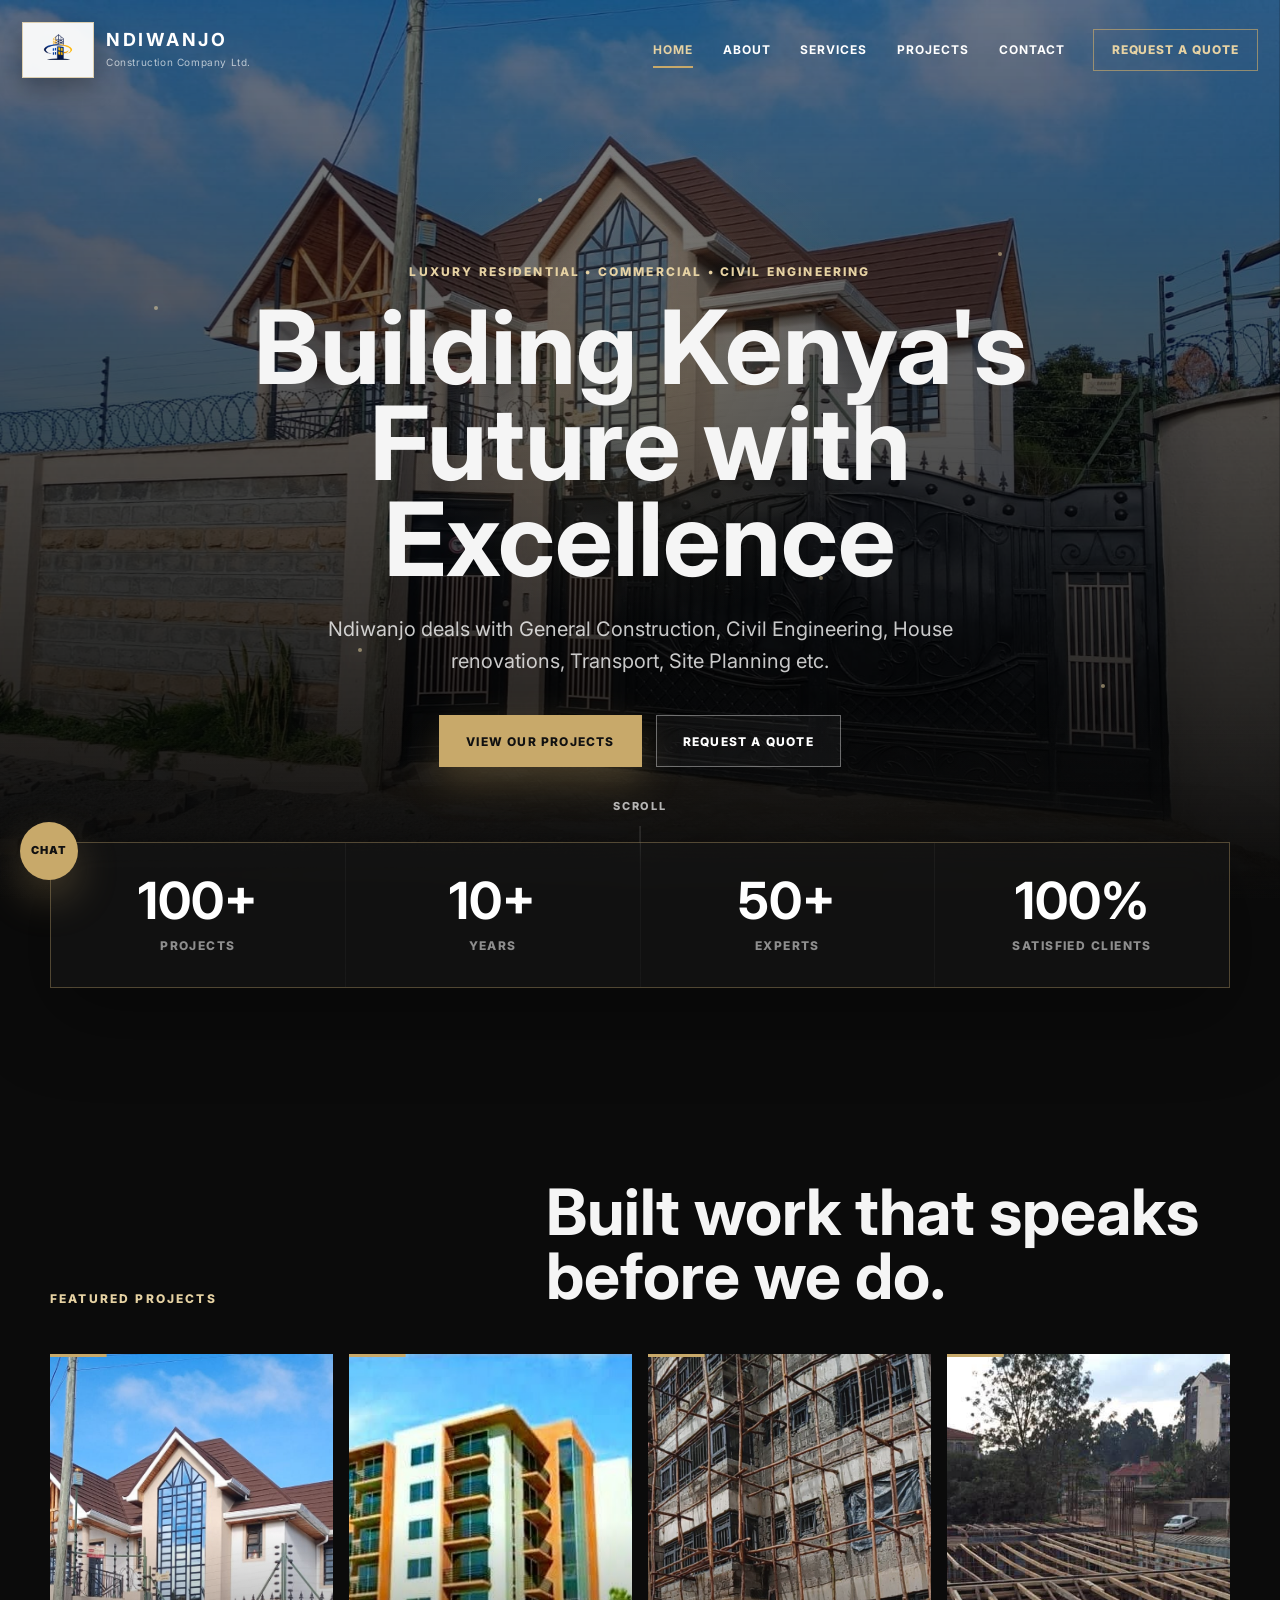
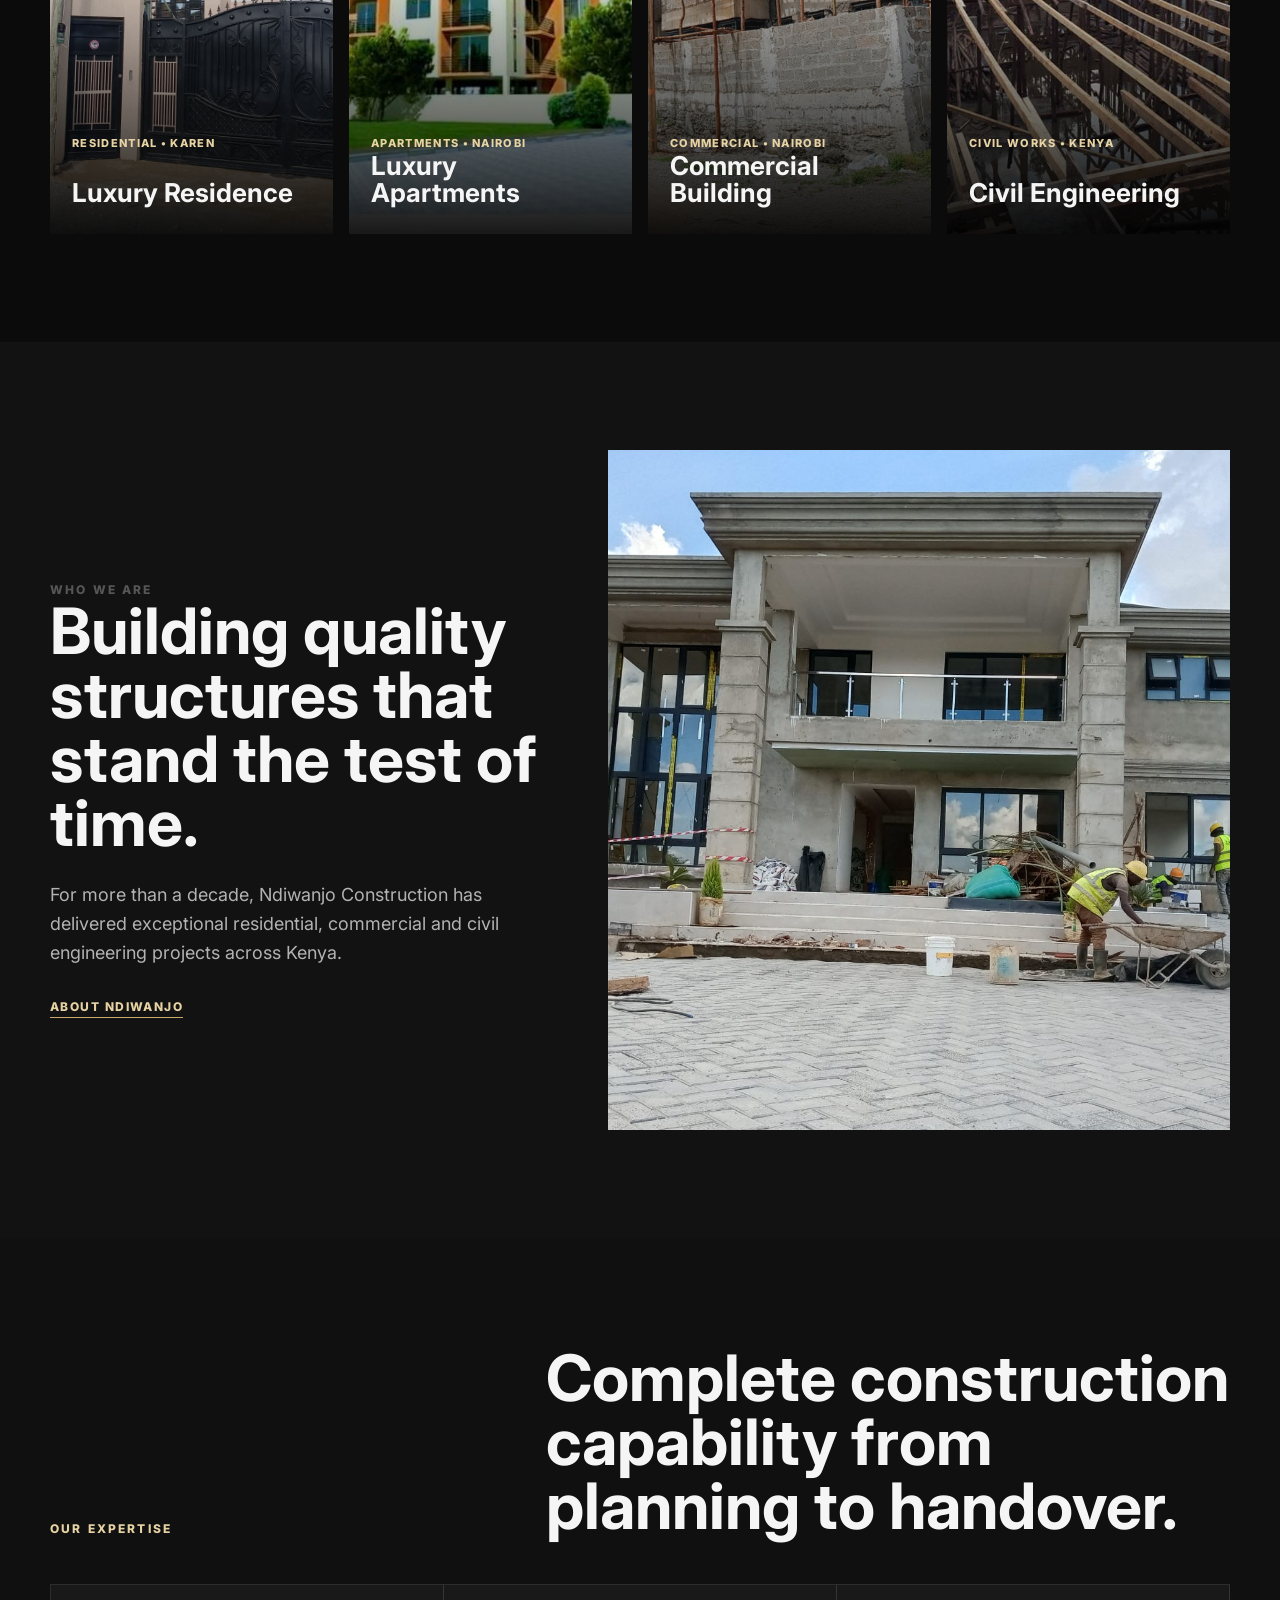
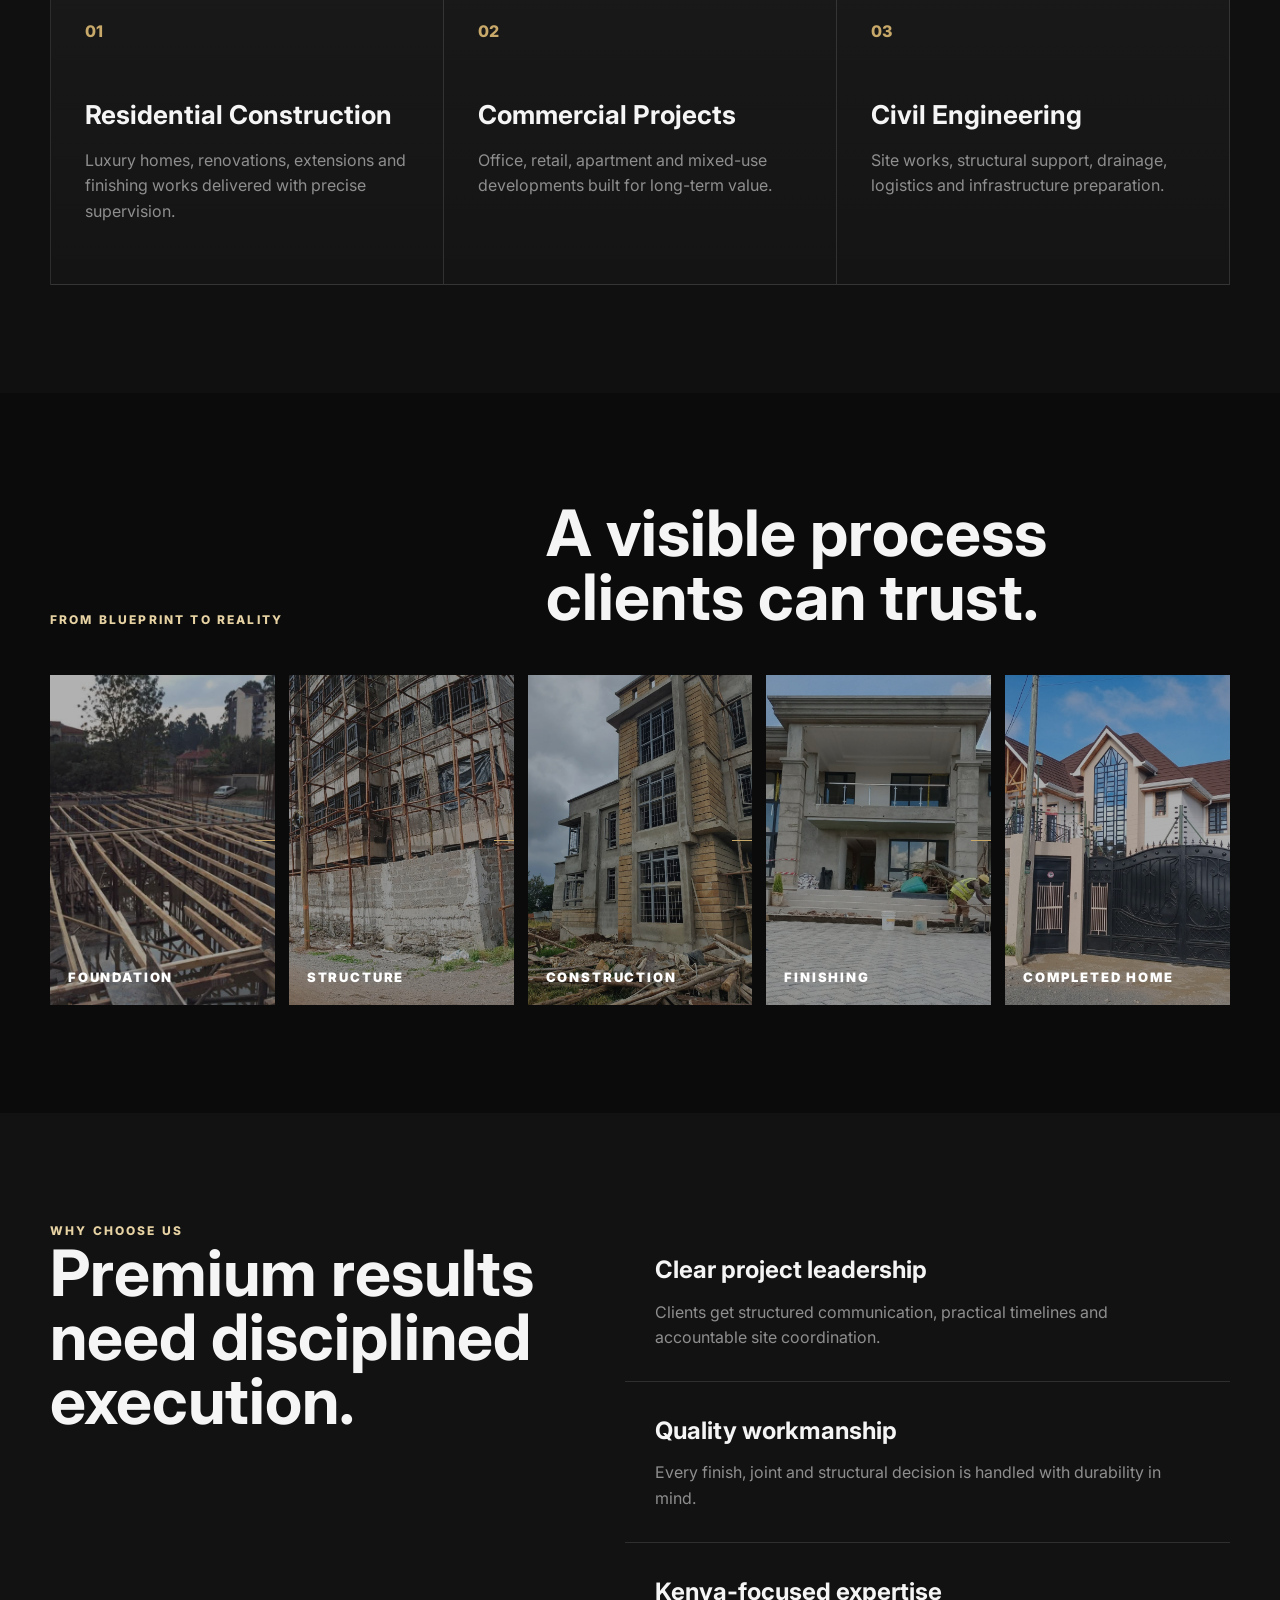
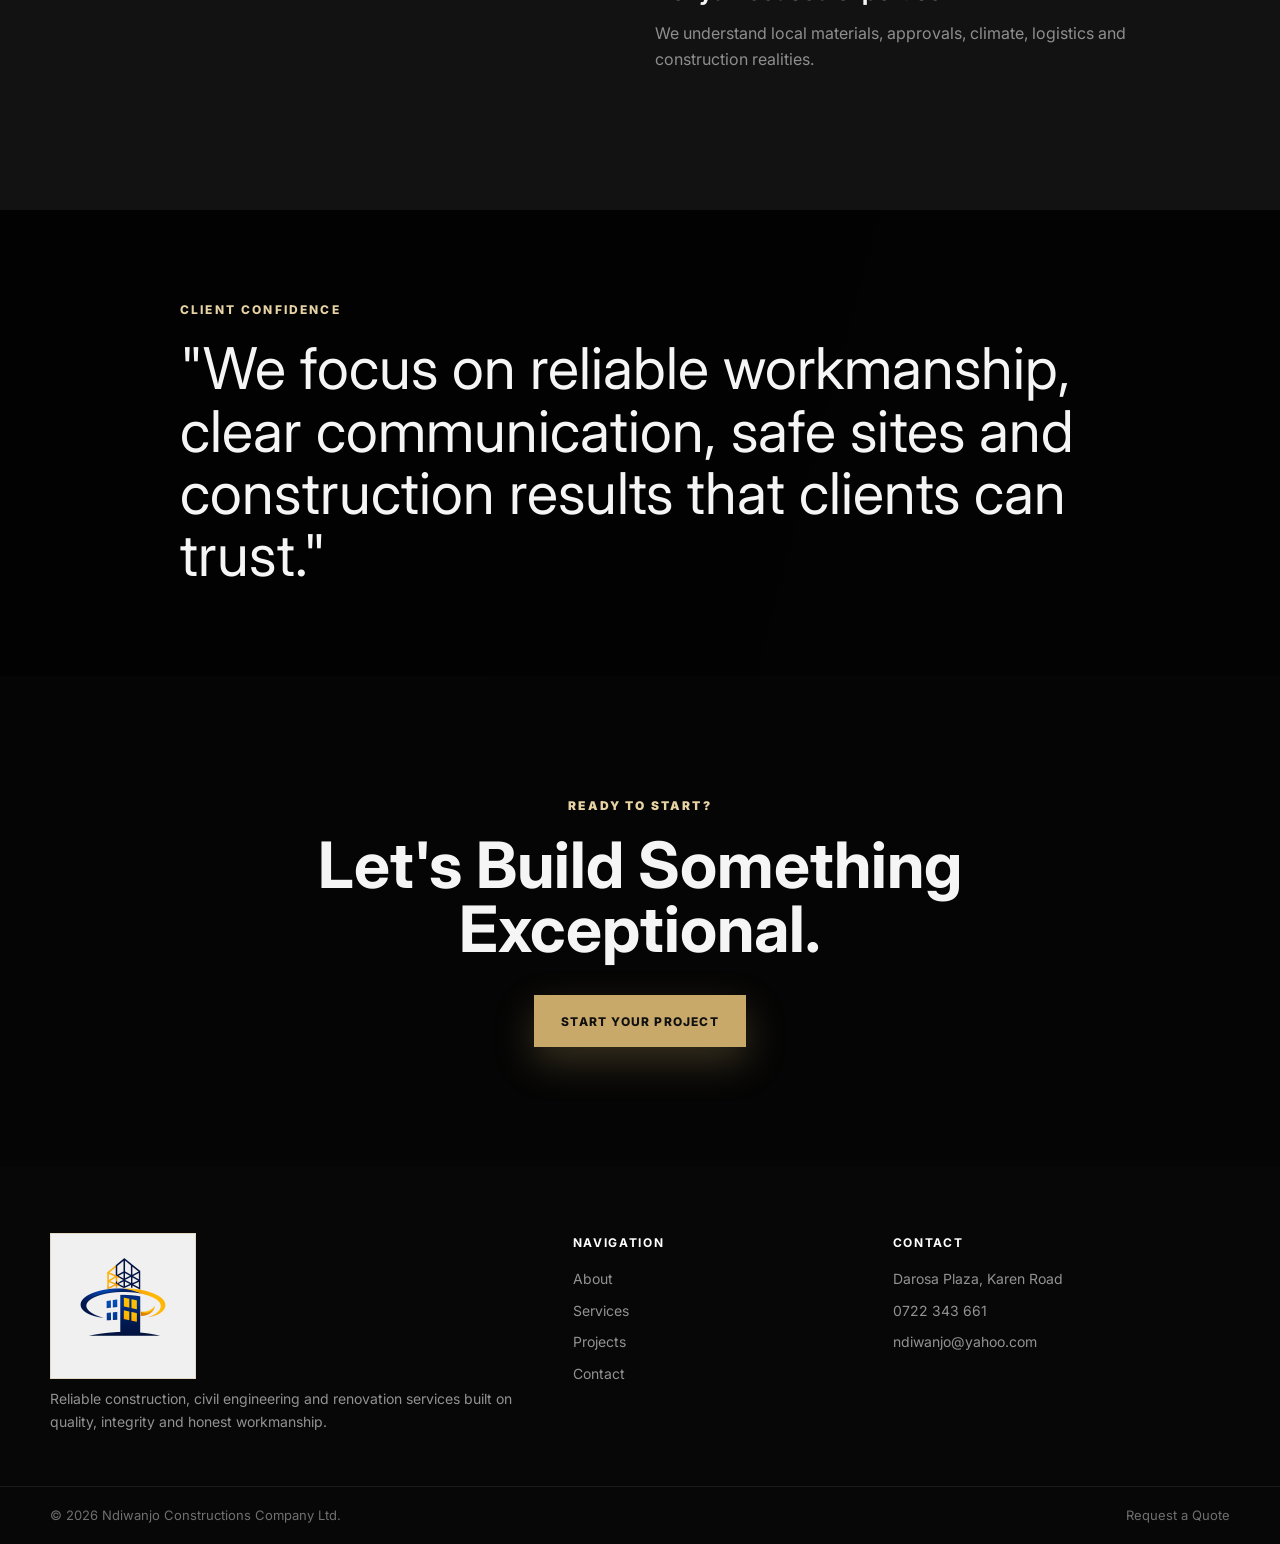
==== index.html @ 7cb746bf "first commit" ====
<!DOCTYPE html>
<html lang="en">
<head>
  <meta charset="UTF-8">
  <meta name="viewport" content="width=device-width, initial-scale=1.0">
  <meta name="description" content="Ndiwanjo Constructions Company Ltd. - premium residential, commercial and civil engineering projects across Kenya.">
  <title>Ndiwanjo Constructions Company Ltd.</title>
  <link rel="preconnect" href="https://fonts.googleapis.com">
  <link rel="preconnect" href="https://fonts.gstatic.com" crossorigin>
  <link href="https://fonts.googleapis.com/css2?family=Inter:wght@400;500;600;700;800&display=swap" rel="stylesheet">
  <link rel="stylesheet" href="style.css">
</head>
<body>
  <div class="progress-bar" aria-hidden="true"></div>

  <header class="navbar" id="navbar">
    <div class="nav-container">
      <a href="index.html" class="logo" aria-label="Ndiwanjo home">
        <img src="Images/company-logo.png" alt="Ndiwanjo Constructions Company Ltd. logo">
        <span class="logo-text">
          <strong>NDIWANJO</strong>
          <small>Construction Company Ltd.</small>
        </span>
      </a>

      <nav class="nav-links" id="nav-links" aria-label="Primary navigation">
        <a href="index.html" class="active">Home</a>
        <a href="about.html">About</a>
        <a href="services.html">Services</a>
        <a href="portfolio.html">Projects</a>
        <a href="contact.html">Contact</a>
      </nav>

      <a href="contact.html" class="quote-btn">Request a Quote</a>

      <button class="hamburger" id="hamburger" type="button" aria-label="Open menu" aria-expanded="false" aria-controls="nav-links">
        <span></span>
        <span></span>
        <span></span>
      </button>
    </div>
  </header>

  <main>
    <section class="hero" id="top">
      <img class="hero-bg" src="Images/project-home.jpeg" alt="Completed Ndiwanjo luxury residence in Kenya">
      <div class="hero-overlay"></div>
      <div class="particles" aria-hidden="true">
        <span></span><span></span><span></span><span></span><span></span><span></span>
      </div>

      <div class="container hero-content">
        <p class="eyebrow reveal">Luxury Residential • Commercial • Civil Engineering</p>
        <h1 class="reveal">Building Kenya's Future with Excellence</h1>
        <p class="hero-copy reveal">Ndiwanjo deals with General Construction, Civil Engineering, House renovations, Transport, Site Planning etc.</p>
        <div class="hero-actions reveal">
          <a class="btn btn-gold" href="portfolio.html">View Our Projects</a>
          <a class="btn btn-ghost" href="contact.html">Request a Quote</a>
        </div>
      </div>

      <a class="scroll-cue" href="#stats" aria-label="Scroll to statistics">
        <span>Scroll</span>
        <i aria-hidden="true"></i>
      </a>
    </section>

    <section class="stats-section" id="stats" aria-label="Company statistics">
      <div class="container stats-panel reveal">
        <article>
          <strong><span class="counter" data-target="100">0</span>+</strong>
          <p>Projects</p>
        </article>
        <article>
          <strong><span class="counter" data-target="10">0</span>+</strong>
          <p>Years</p>
        </article>
        <article>
          <strong><span class="counter" data-target="50">0</span>+</strong>
          <p>Experts</p>
        </article>
        <article>
          <strong><span class="counter" data-target="100">0</span>%</strong>
          <p>Satisfied Clients</p>
        </article>
      </div>
    </section>

    <section class="section projects-section" id="projects">
      <div class="container section-heading reveal">
        <p class="section-kicker">Featured Projects</p>
        <h2>Built work that speaks before we do.</h2>
      </div>

      <div class="container projects-grid">
        <a class="project-card reveal" href="portfolio.html">
          <img src="Images/project-home.jpeg" alt="Luxury residence in Karen">
          <span class="project-shade"></span>
          <span class="project-meta">Residential • Karen</span>
          <strong>Luxury Residence</strong>
        </a>
        <a class="project-card reveal" href="portfolio.html">
          <img src="Images/apartments.jpeg" alt="Luxury apartments in Nairobi">
          <span class="project-shade"></span>
          <span class="project-meta">Apartments • Nairobi</span>
          <strong>Luxury Apartments</strong>
        </a>
        <a class="project-card reveal" href="portfolio.html">
          <img src="Images/hero-building.jpeg" alt="Commercial building construction">
          <span class="project-shade"></span>
          <span class="project-meta">Commercial • Nairobi</span>
          <strong>Commercial Building</strong>
        </a>
        <a class="project-card reveal" href="portfolio.html">
          <img src="Images/project-construction.jpeg" alt="Civil engineering construction works">
          <span class="project-shade"></span>
          <span class="project-meta">Civil Works • Kenya</span>
          <strong>Civil Engineering</strong>
        </a>
      </div>
    </section>

    <section class="about-home section">
      <div class="container about-grid">
        <div class="about-copy reveal-left">
          <p class="section-kicker">Who We Are</p>
          <h2>Building quality structures that stand the test of time.</h2>
          <p>For more than a decade, Ndiwanjo Construction has delivered exceptional residential, commercial and civil engineering projects across Kenya.</p>
          <a class="text-link" href="about.html">About Ndiwanjo</a>
        </div>
        <div class="about-image reveal-right">
          <img src="Images/about-house.jpeg" alt="Ndiwanjo project under finishing works">
        </div>
      </div>
    </section>

    <section class="services-home section">
      <div class="container section-heading reveal">
        <p class="section-kicker">Our Expertise</p>
        <h2>Complete construction capability from planning to handover.</h2>
      </div>
      <div class="container services-grid">
        <article class="service-card reveal">
          <span>01</span>
          <h3>Residential Construction</h3>
          <p>Luxury homes, renovations, extensions and finishing works delivered with precise supervision.</p>
        </article>
        <article class="service-card reveal">
          <span>02</span>
          <h3>Commercial Projects</h3>
          <p>Office, retail, apartment and mixed-use developments built for long-term value.</p>
        </article>
        <article class="service-card reveal">
          <span>03</span>
          <h3>Civil Engineering</h3>
          <p>Site works, structural support, drainage, logistics and infrastructure preparation.</p>
        </article>
      </div>
    </section>

    <section class="journey-section section">
      <div class="container section-heading reveal">
        <p class="section-kicker">From Blueprint to Reality</p>
        <h2>A visible process clients can trust.</h2>
      </div>
      <div class="container journey-track">
        <article class="journey-step reveal">
          <img src="Images/project-construction.jpeg" alt="Foundation works">
          <span>Foundation</span>
        </article>
        <article class="journey-step reveal">
          <img src="Images/hero-building.jpeg" alt="Structure works">
          <span>Structure</span>
        </article>
        <article class="journey-step reveal">
          <img src="Images/project-apartment.jpeg" alt="Construction progress">
          <span>Construction</span>
        </article>
        <article class="journey-step reveal">
          <img src="Images/about-house.jpeg" alt="Finishing stage">
          <span>Finishing</span>
        </article>
        <article class="journey-step reveal">
          <img src="Images/project-home.jpeg" alt="Completed home">
          <span>Completed Home</span>
        </article>
      </div>
    </section>

    <section class="why-section section">
      <div class="container why-grid">
        <div class="reveal-left">
          <p class="section-kicker">Why Choose Us</p>
          <h2>Premium results need disciplined execution.</h2>
        </div>
        <div class="why-list reveal-right">
          <article>
            <h3>Clear project leadership</h3>
            <p>Clients get structured communication, practical timelines and accountable site coordination.</p>
          </article>
          <article>
            <h3>Quality workmanship</h3>
            <p>Every finish, joint and structural decision is handled with durability in mind.</p>
          </article>
          <article>
            <h3>Kenya-focused expertise</h3>
            <p>We understand local materials, approvals, climate, logistics and construction realities.</p>
          </article>
        </div>
      </div>
    </section>

    <section class="testimonial-section">
      <div class="container testimonial-card reveal">
        <p class="section-kicker">Client Confidence</p>
        <blockquote>"We focus on reliable workmanship, clear communication, safe sites and construction results that clients can trust."</blockquote>
      </div>
    </section>

    <section class="luxury-cta">
      <div class="container reveal">
        <p>Ready to start?</p>
        <h2>Let's Build Something Exceptional.</h2>
        <a class="btn btn-gold" href="contact.html">Start Your Project</a>
      </div>
    </section>
  </main>

  <footer class="site-footer">
    <div class="container footer-grid">
      <div>
        <a class="footer-logo" href="index.html"><img src="Images/company-logo.png" alt="Ndiwanjo Constructions Company Ltd. logo"></a>
        <p>Reliable construction, civil engineering and renovation services built on quality, integrity and honest workmanship.</p>
      </div>
      <nav aria-label="Footer navigation">
        <h3>Navigation</h3>
        <a href="about.html">About</a>
        <a href="services.html">Services</a>
        <a href="portfolio.html">Projects</a>
        <a href="contact.html">Contact</a>
      </nav>
      <div>
        <h3>Contact</h3>
        <p>Darosa Plaza, Karen Road</p>
        <p> 0722 343 661</p>
        <a href="mailto:ndiwanjo@yahoo.com">ndiwanjo@yahoo.com</a>
      </div>
    </div>
    <div class="footer-bottom">
      <div class="container">
        <span>&copy; 2026 Ndiwanjo Constructions Company Ltd.</span>
        <a href="contact.html">Request a Quote</a>
      </div>
    </div>
  </footer>

  <a class="whatsapp" href="https://wa.me/254714982030" target="_blank" rel="noopener" aria-label="WhatsApp">Chat</a>
  <button class="back-to-top" id="back-to-top" aria-label="Back to top">Top</button>

  <script src="script.js"></script>
</body>
</html>
---- style.css ----
:root {
  --black:#0B0B0B;
  --dark:#121212;
  --card:#1B1B1B;
  --gold:#C8A96A;
  --gold-light:#E6D2A3;
  --white:#F5F5F5;
  --grey:#8E8E8E;
  --line:rgba(255,255,255,.12);
  --shadow:0 28px 80px rgba(0,0,0,.34);
  --ease:.28s ease;
  --sans:"Inter","General Sans","Segoe UI",system-ui,Arial,sans-serif;
}

*,*::before,*::after { box-sizing:border-box; }
html { scroll-behavior:smooth; }
body {
  margin:0;
  font-family:var(--sans);
  color:var(--white);
  background:var(--black);
  line-height:1.6;
  overflow-x:hidden;
}
img { display:block; max-width:100%; }
a { color:inherit; text-decoration:none; }
h1,h2,h3,p { margin:0; }
.container { width:min(1180px, calc(100% - 48px)); margin-inline:auto; }

.progress-bar {
  position:fixed;
  inset:0 auto auto 0;
  z-index:5000;
  width:0;
  height:3px;
  background:linear-gradient(90deg,var(--gold),var(--gold-light));
}

.navbar {
  position:fixed;
  inset:0 0 auto;
  z-index:1000;
  padding:18px 0;
  color:#fff;
  transition:padding var(--ease), background var(--ease), box-shadow var(--ease), border-color var(--ease);
}
.navbar.scrolled,
.navbar.menu-open {
  padding:10px 0;
  background:rgba(11,11,11,.76);
  border-bottom:1px solid rgba(255,255,255,.1);
  box-shadow:0 18px 50px rgba(0,0,0,.24);
  backdrop-filter:blur(18px);
}
.nav-container {
  width:min(1240px, calc(100% - 44px));
  margin:auto;
  min-height:64px;
  display:flex;
  align-items:center;
  gap:28px;
}
.logo {
  display:flex;
  align-items:center;
  gap:12px;
  margin-right:auto;
}
.logo img,
.logo-mark {
  width:72px;
  height:56px;
}
.logo img {
  object-fit:contain;
  padding:6px;
  border:1px solid rgba(200,169,106,.5);
  background:rgba(255,255,255,.94);
  box-shadow:0 10px 24px rgba(0,0,0,.28);
}
.logo-mark {
  display:inline-flex;
  align-items:center;
  justify-content:center;
  border:1px solid rgba(200,169,106,.7);
  color:var(--gold-light);
  background:rgba(255,255,255,.06);
  font-size:24px;
  font-weight:900;
  letter-spacing:0;
  box-shadow:0 10px 24px rgba(0,0,0,.28);
}
.logo-text strong {
  display:block;
  font-size:18px;
  letter-spacing:.14em;
  line-height:1;
}
.logo-text small {
  display:block;
  margin-top:5px;
  color:rgba(255,255,255,.66);
  font-size:10px;
  letter-spacing:.06em;
}
.nav-links {
  display:flex;
  align-items:center;
  gap:30px;
  font-size:12px;
  font-weight:700;
  letter-spacing:.08em;
  text-transform:uppercase;
}
.nav-links a {
  position:relative;
  padding:8px 0;
  transition:color var(--ease);
}
.nav-links a::after {
  content:"";
  position:absolute;
  left:0;
  bottom:0;
  width:0;
  height:2px;
  background:var(--gold);
  transition:width var(--ease);
}
.nav-links a:hover,
.nav-links a.active { color:var(--gold-light); }
.nav-links a:hover::after,
.nav-links a.active::after { width:100%; }
.quote-btn {
  display:inline-flex;
  align-items:center;
  justify-content:center;
  min-height:42px;
  padding:0 18px;
  border:1px solid rgba(200,169,106,.65);
  color:var(--gold-light);
  font-size:12px;
  font-weight:800;
  letter-spacing:.08em;
  text-transform:uppercase;
  transition:background var(--ease), color var(--ease), box-shadow var(--ease);
}
.quote-btn:hover {
  color:#111;
  background:var(--gold);
  box-shadow:0 0 28px rgba(200,169,106,.28);
}
.hamburger {
  display:none;
  width:44px;
  height:44px;
  border:1px solid rgba(255,255,255,.18);
  background:rgba(255,255,255,.06);
  cursor:pointer;
}
.hamburger span {
  display:block;
  width:20px;
  height:2px;
  margin:5px auto;
  background:#fff;
  transition:transform var(--ease), opacity var(--ease);
}
.hamburger.active span:nth-child(1) { transform:translateY(7px) rotate(45deg); }
.hamburger.active span:nth-child(2) { opacity:0; }
.hamburger.active span:nth-child(3) { transform:translateY(-7px) rotate(-45deg); }

.hero {
  position:relative;
  min-height:100vh;
  display:grid;
  place-items:center;
  overflow:hidden;
  isolation:isolate;
  padding:140px 0 92px;
}
.hero-bg {
  position:absolute;
  inset:0;
  width:100%;
  height:100%;
  object-fit:cover;
  object-position:center;
  z-index:-3;
  animation:heroZoom 18s ease-out forwards;
}
.hero-overlay {
  position:absolute;
  inset:0;
  z-index:-2;
  background:
    radial-gradient(circle at 50% 42%, rgba(200,169,106,.14), transparent 30%),
    linear-gradient(180deg, rgba(0,0,0,.44), rgba(0,0,0,.82) 78%, var(--black));
}
.particles span {
  position:absolute;
  width:4px;
  height:4px;
  border-radius:50%;
  background:rgba(230,210,163,.54);
  box-shadow:0 0 18px rgba(230,210,163,.6);
  animation:floatParticle 9s ease-in-out infinite;
}
.particles span:nth-child(1) { left:12%; top:34%; animation-delay:0s; }
.particles span:nth-child(2) { left:78%; top:28%; animation-delay:1.4s; }
.particles span:nth-child(3) { left:64%; top:64%; animation-delay:2.5s; }
.particles span:nth-child(4) { left:28%; top:72%; animation-delay:3.2s; }
.particles span:nth-child(5) { left:86%; top:76%; animation-delay:4.1s; }
.particles span:nth-child(6) { left:42%; top:22%; animation-delay:5s; }
.hero-content {
  max-width:940px;
  text-align:center;
}
.eyebrow,
.section-kicker {
  color:var(--gold-light);
  font-size:12px;
  font-weight:800;
  letter-spacing:.18em;
  text-transform:uppercase;
}
.hero h1 {
  margin:18px auto 0;
  max-width:900px;
  font-size:clamp(46px,8vw,112px);
  line-height:.94;
  letter-spacing:0;
}
.hero-copy {
  max-width:690px;
  margin:26px auto 0;
  color:rgba(255,255,255,.78);
  font-size:clamp(16px,2vw,20px);
}
.hero-actions {
  display:flex;
  justify-content:center;
  flex-wrap:wrap;
  gap:14px;
  margin-top:38px;
}
.btn {
  position:relative;
  overflow:hidden;
  display:inline-flex;
  align-items:center;
  justify-content:center;
  min-height:52px;
  padding:0 26px;
  border:1px solid transparent;
  font-size:12px;
  font-weight:800;
  letter-spacing:.1em;
  text-transform:uppercase;
  transition:transform var(--ease), background var(--ease), color var(--ease), border-color var(--ease), box-shadow var(--ease);
}
.btn:hover { transform:translateY(-3px); }
.btn-gold {
  color:#111;
  background:var(--gold);
  border-color:var(--gold);
  box-shadow:0 15px 38px rgba(200,169,106,.26);
}
.btn-gold:hover { background:var(--gold-light); box-shadow:0 18px 54px rgba(200,169,106,.34); }
.btn-ghost {
  color:#fff;
  border-color:rgba(255,255,255,.38);
  background:rgba(255,255,255,.04);
}
.btn-ghost:hover { border-color:var(--gold); color:var(--gold-light); background:rgba(200,169,106,.08); }
.scroll-cue {
  position:absolute;
  left:50%;
  bottom:28px;
  transform:translateX(-50%);
  display:grid;
  justify-items:center;
  gap:10px;
  color:rgba(255,255,255,.7);
  font-size:11px;
  font-weight:800;
  letter-spacing:.18em;
  text-transform:uppercase;
}
.scroll-cue i {
  position:relative;
  width:1px;
  height:46px;
  overflow:hidden;
  background:rgba(255,255,255,.2);
}
.scroll-cue i::after {
  content:"";
  position:absolute;
  left:0;
  top:-100%;
  width:1px;
  height:100%;
  background:var(--gold-light);
  animation:scrollLine 1.8s ease-in-out infinite;
}

.stats-section {
  position:relative;
  z-index:4;
  margin-top:-58px;
  padding-bottom:84px;
}
.stats-panel {
  display:grid;
  grid-template-columns:repeat(4,1fr);
  gap:1px;
  border:1px solid rgba(200,169,106,.32);
  background:rgba(255,255,255,.06);
  box-shadow:var(--shadow);
  backdrop-filter:blur(18px);
}
.stats-panel article {
  padding:32px 22px;
  text-align:center;
  background:rgba(11,11,11,.56);
}
.stats-panel strong {
  display:block;
  color:#fff;
  font-size:clamp(36px,4vw,58px);
  line-height:1;
}
.stats-panel p {
  margin-top:10px;
  color:var(--grey);
  font-size:12px;
  font-weight:800;
  letter-spacing:.12em;
  text-transform:uppercase;
}

.section { padding:108px 0; }
.section-heading {
  display:grid;
  grid-template-columns:.8fr 1.2fr;
  gap:40px;
  align-items:end;
  margin-bottom:46px;
}
.section-heading h2,
.about-copy h2,
.why-grid h2,
.luxury-cta h2 {
  font-size:clamp(34px,5vw,70px);
  line-height:1;
  letter-spacing:0;
}

.projects-section { background:var(--black); }
.projects-grid {
  display:grid;
  grid-template-columns:repeat(4,1fr);
  gap:16px;
}
.project-card {
  position:relative;
  min-height:480px;
  overflow:hidden;
  background:var(--card);
}
.project-card::before {
  content:"";
  position:absolute;
  left:0;
  right:0;
  top:0;
  height:3px;
  z-index:3;
  background:var(--gold);
  transform:scaleX(.2);
  transform-origin:left;
  transition:transform var(--ease);
}
.project-card:hover::before { transform:scaleX(1); }
.project-card img {
  width:100%;
  height:100%;
  min-height:480px;
  object-fit:cover;
  transition:transform .8s ease, opacity .8s ease;
}
.project-card:hover img { transform:scale(1.07); opacity:.82; }
.project-shade {
  position:absolute;
  inset:35% 0 0;
  background:linear-gradient(0deg, rgba(0,0,0,.9), transparent);
}
.project-meta,
.project-card strong {
  position:absolute;
  left:22px;
  right:22px;
  z-index:2;
}
.project-meta {
  bottom:82px;
  color:var(--gold-light);
  font-size:11px;
  font-weight:800;
  letter-spacing:.12em;
  text-transform:uppercase;
}
.project-card strong {
  bottom:28px;
  font-size:26px;
  line-height:1.05;
}

.about-home { background:var(--dark); }
.about-grid {
  display:grid;
  grid-template-columns:.88fr 1.12fr;
  gap:70px;
  align-items:center;
}
.about-copy p:not(.section-kicker) {
  margin-top:26px;
  color:rgba(255,255,255,.68);
  font-size:18px;
  max-width:560px;
}
.text-link {
  display:inline-flex;
  margin-top:30px;
  color:var(--gold-light);
  font-size:12px;
  font-weight:800;
  letter-spacing:.12em;
  text-transform:uppercase;
  border-bottom:1px solid var(--gold);
}
.about-image {
  min-height:680px;
  overflow:hidden;
}
.about-image img {
  width:100%;
  height:680px;
  object-fit:cover;
}

.services-home { background:#101010; }
.services-grid {
  display:grid;
  grid-template-columns:repeat(3,1fr);
  border-top:1px solid var(--line);
  border-left:1px solid var(--line);
}
.service-card {
  min-height:300px;
  padding:34px;
  border-right:1px solid var(--line);
  border-bottom:1px solid var(--line);
  background:linear-gradient(180deg, rgba(255,255,255,.04), rgba(255,255,255,.015));
  transition:background var(--ease), transform var(--ease);
}
.service-card:hover { background:rgba(200,169,106,.08); transform:translateY(-6px); }
.service-card span {
  color:var(--gold);
  font-weight:800;
}
.service-card h3 {
  margin-top:56px;
  font-size:26px;
  line-height:1.1;
}
.service-card p {
  margin-top:18px;
  color:var(--grey);
}

.journey-section { background:var(--black); }
.journey-track {
  position:relative;
  display:grid;
  grid-template-columns:repeat(5,1fr);
  gap:14px;
}
.journey-step {
  position:relative;
  overflow:hidden;
  min-height:330px;
  background:var(--card);
}
.journey-step:not(:last-child)::after {
  content:"";
  position:absolute;
  right:-22px;
  top:50%;
  z-index:5;
  width:42px;
  height:1px;
  background:var(--gold);
}
.journey-step img {
  width:100%;
  height:330px;
  object-fit:cover;
  opacity:.66;
  transition:transform .8s ease, opacity .8s ease;
}
.journey-step:hover img { transform:scale(1.06); opacity:.9; }
.journey-step span {
  position:absolute;
  left:18px;
  bottom:18px;
  color:#fff;
  font-size:13px;
  font-weight:900;
  letter-spacing:.14em;
  text-transform:uppercase;
}

.why-section { background:var(--dark); }
.why-grid {
  display:grid;
  grid-template-columns:.9fr 1.1fr;
  gap:80px;
}
.why-list {
  display:grid;
  gap:1px;
  background:var(--line);
}
.why-list article {
  padding:30px;
  background:var(--dark);
}
.why-list h3 { font-size:24px; }
.why-list p { margin-top:10px; color:var(--grey); }

.testimonial-section {
  padding:90px 0;
  background:linear-gradient(105deg, rgba(0,0,0,.86), rgba(0,0,0,.72)), url("Images/project-renovation.jpeg") center/cover fixed;
}
.testimonial-card {
  max-width:920px;
}
.testimonial-card blockquote {
  margin:18px 0 0;
  font-size:clamp(28px,4.5vw,58px);
  line-height:1.08;
}

.luxury-cta {
  padding:120px 0;
  background:#050505;
  text-align:center;
}
.luxury-cta p {
  color:var(--gold-light);
  font-size:12px;
  font-weight:900;
  letter-spacing:.18em;
  text-transform:uppercase;
}
.luxury-cta h2 {
  max-width:860px;
  margin:18px auto 34px;
}

.site-footer {
  background:#070707;
  color:rgba(255,255,255,.62);
}
.footer-grid {
  display:grid;
  grid-template-columns:1.4fr .8fr 1fr;
  gap:50px;
  padding:66px 0 44px;
}
.footer-logo {
  display:inline-flex;
  width:146px;
  padding:8px;
  margin-bottom:14px;
  border:1px solid rgba(200,169,106,.35);
  background:rgba(255,255,255,.94);
}
.footer-logo img {
  width:100%;
  height:auto;
  object-fit:contain;
}
.footer-grid h3 {
  margin-bottom:16px;
  color:#fff;
  font-size:12px;
  letter-spacing:.14em;
  text-transform:uppercase;
}
.footer-grid a,
.footer-grid p {
  display:block;
  margin-bottom:9px;
  color:rgba(255,255,255,.56);
  font-size:14px;
}
.footer-grid a:hover { color:var(--gold-light); }
.footer-bottom {
  border-top:1px solid rgba(255,255,255,.08);
  padding:18px 0;
}
.footer-bottom .container {
  display:flex;
  justify-content:space-between;
  gap:16px;
  flex-wrap:wrap;
  color:rgba(255,255,255,.42);
  font-size:13px;
}

.whatsapp,
.back-to-top {
  position:fixed;
  z-index:900;
  display:inline-flex;
  align-items:center;
  justify-content:center;
  border:0;
  font-size:11px;
  font-weight:900;
  letter-spacing:.08em;
  text-transform:uppercase;
  cursor:pointer;
}
.whatsapp {
  left:20px;
  bottom:20px;
  width:58px;
  height:58px;
  border-radius:50%;
  color:#111;
  background:var(--gold);
  box-shadow:0 18px 42px rgba(200,169,106,.28);
}
.back-to-top {
  right:20px;
  bottom:20px;
  width:50px;
  height:50px;
  color:#111;
  background:var(--gold-light);
  opacity:0;
  pointer-events:none;
  transition:opacity var(--ease), transform var(--ease);
}
.back-to-top.show { opacity:1; pointer-events:auto; }
.back-to-top:hover { transform:translateY(-4px); }

.reveal,
.reveal-left,
.reveal-right {
  opacity:0;
  transition:opacity .8s ease, transform .8s ease;
}
.reveal { transform:translateY(34px); }
.reveal-left { transform:translateX(-42px); }
.reveal-right { transform:translateX(42px); }
.is-visible { opacity:1 !important; transform:translate(0,0) !important; }

/* Shared inner-page styles kept for About, Services, Portfolio and Contact. */
.site-header {
  position:fixed;
  inset:0 0 auto;
  z-index:1000;
  min-height:76px;
  display:flex;
  align-items:center;
  gap:28px;
  padding:10px 42px;
  color:#fff;
  background:rgba(11,11,11,.82);
  border-bottom:1px solid rgba(255,255,255,.1);
  box-shadow:0 18px 50px rgba(0,0,0,.24);
  backdrop-filter:blur(18px);
}
.brand {
  display:inline-flex;
  align-items:center;
  gap:12px;
  margin-right:auto;
  color:#fff;
}
.brand-mark {
  width:72px;
  height:56px;
  flex:0 0 auto;
  display:inline-flex;
  align-items:center;
  justify-content:center;
  padding:6px;
  border:1px solid rgba(200,169,106,.5);
  background:rgba(255,255,255,.94);
  box-shadow:0 10px 24px rgba(0,0,0,.22);
}
.brand-mark svg,
.brand-mark img {
  width:100%;
  height:100%;
  object-fit:contain;
}
.brand-ring { fill:none; stroke:var(--gold); stroke-width:2.6; }
.brand-bldg { fill:#17263f; stroke:var(--gold); stroke-width:1; }
.brand-win { fill:var(--gold-light); }
.brand strong {
  display:block;
  font-size:18px;
  letter-spacing:.14em;
  line-height:1;
}
.brand small {
  display:block;
  margin-top:5px;
  color:rgba(255,255,255,.62);
  font-size:9px;
  letter-spacing:.08em;
}
.main-nav {
  display:flex;
  align-items:center;
  gap:28px;
  font-size:12px;
  font-weight:800;
  letter-spacing:.08em;
  text-transform:uppercase;
}
.main-nav a {
  position:relative;
  padding:8px 0;
  transition:color var(--ease);
}
.main-nav a::after {
  content:"";
  position:absolute;
  left:0;
  bottom:0;
  width:0;
  height:2px;
  background:var(--gold);
  transition:width var(--ease);
}
.main-nav a:hover,
.main-nav a.active { color:var(--gold-light); }
.main-nav a:hover::after,
.main-nav a.active::after { width:100%; }
.main-nav .nav-cta {
  min-height:42px;
  padding:0 18px;
}
.main-nav .nav-cta::after { display:none; }
.menu-toggle {
  display:none;
  width:44px;
  height:44px;
  border:1px solid rgba(255,255,255,.18);
  background:rgba(255,255,255,.06);
  cursor:pointer;
}
.menu-toggle span {
  display:block;
  width:20px;
  height:2px;
  margin:5px auto;
  background:#fff;
  transition:transform var(--ease), opacity var(--ease);
}
.menu-toggle.active span:nth-child(1) { transform:translateY(7px) rotate(45deg); }
.menu-toggle.active span:nth-child(2) { opacity:0; }
.menu-toggle.active span:nth-child(3) { transform:translateY(-7px) rotate(-45deg); }

.page-hero {
  position:relative;
  min-height:58vh;
  display:flex;
  align-items:flex-end;
  overflow:hidden;
  padding:150px 0 70px;
  color:#fff;
  background:#080808;
}
.page-hero img {
  position:absolute;
  inset:0;
  width:100%;
  height:112%;
  object-fit:cover;
  opacity:.72;
}
.page-hero-shade {
  position:absolute;
  inset:0;
  background:linear-gradient(180deg, rgba(0,0,0,.46), rgba(0,0,0,.86));
}
.page-hero .container {
  position:relative;
  z-index:2;
}
.hero-label,
.kicker {
  color:var(--gold-light);
  font-size:12px;
  font-weight:800;
  letter-spacing:.18em;
  text-transform:uppercase;
}
.page-hero h1 {
  max-width:900px;
  margin-top:18px;
  font-size:clamp(42px,7vw,92px);
  line-height:1;
}

.about-section,
.services-list-section,
.portfolio-section {
  padding:100px 0;
  background:var(--white);
  color:#111;
}
.about-section .about-grid {
  grid-template-columns:1.1fr .9fr;
}
.about-copy h2,
.services-list-copy h2,
.portfolio-heading h2 {
  font-size:clamp(34px,5vw,64px);
  line-height:1;
}
.about-copy p,
.services-list-copy p,
.portfolio-heading p {
  color:#565656;
  margin-top:18px;
}
.about-stats {
  display:grid;
  gap:26px;
  padding-left:34px;
  border-left:2px solid var(--gold);
}
.about-stats .counter {
  color:var(--gold);
  font-size:52px;
}
.about-stats span { color:var(--gold); font-size:28px; }
.about-stats p { color:#666; margin-top:4px; }

.mission-section {
  padding:0 0 92px;
  background:var(--white);
  color:#111;
}
.mission-grid {
  display:grid;
  grid-template-columns:1fr 1fr;
  gap:20px;
}
.mission-card {
  padding:38px;
  background:#ece7dd;
  border-left:3px solid var(--gold);
}
.mission-icon { display:block; margin-bottom:14px; font-size:30px; }
.mission-card h3,
.values-grid h3 { font-size:26px; }
.mission-card p { color:#555; margin-top:12px; }

.values-section {
  padding:96px 0;
  background:var(--dark);
}
.values-header {
  max-width:720px;
  margin:0 auto 44px;
  text-align:center;
}
.values-header h2 {
  margin-top:12px;
  font-size:clamp(32px,5vw,60px);
}
.values-grid {
  display:grid;
  grid-template-columns:repeat(3,1fr);
  gap:1px;
  background:var(--line);
}
.values-grid article {
  padding:34px;
  background:var(--card);
}
.val-num {
  display:block;
  margin-bottom:18px;
  color:var(--gold);
  font-weight:900;
}
.values-grid p { margin-top:12px; color:var(--grey); }

.story-services { background:#0f0f0f; color:#fff; }
.story-row {
  display:grid;
  grid-template-columns:.9fr 1.1fr;
  min-height:520px;
}
.story-row.reverse { grid-template-columns:1.1fr .9fr; }
.story-row.reverse .story-text { order:2; }
.story-text {
  display:flex;
  flex-direction:column;
  justify-content:center;
  padding:70px min(7vw,86px);
  background:#111;
}
.story-index {
  color:var(--gold);
  font-size:14px;
  font-weight:900;
  letter-spacing:.14em;
  text-transform:uppercase;
}
.story-text h3 {
  margin-top:12px;
  font-size:clamp(34px,5vw,64px);
  line-height:1;
}
.story-text p {
  margin-top:18px;
  color:var(--grey);
}
.story-image { overflow:hidden; }
.story-image img {
  width:100%;
  height:100%;
  object-fit:cover;
  transition:transform .8s ease;
}
.story-image:hover img { transform:scale(1.06); }

.services-list-grid {
  display:grid;
  grid-template-columns:1fr 1.1fr;
  gap:70px;
}
.services-list { border-top:1px solid #d7d2c8; }
.service-acc-item { border-bottom:1px solid #d7d2c8; }
.service-acc-trigger {
  width:100%;
  display:flex;
  align-items:center;
  justify-content:space-between;
  padding:22px 0;
  border:0;
  color:#111;
  background:transparent;
  font:inherit;
  font-size:20px;
  font-weight:800;
  cursor:pointer;
}
.acc-icon {
  color:var(--gold);
  font-size:28px;
  transition:transform var(--ease);
}
.service-acc-trigger[aria-expanded="true"] .acc-icon { transform:rotate(45deg); }
.service-acc-panel {
  max-height:0;
  overflow:hidden;
  transition:max-height .34s ease, padding-bottom .34s ease;
}
.service-acc-item.open .service-acc-panel { padding-bottom:24px; }
.service-acc-panel p { color:#555; }

.portfolio-heading {
  display:grid;
  grid-template-columns:1fr 1fr;
  gap:44px;
  align-items:end;
  margin-bottom:44px;
}
.portfolio-grid {
  display:grid;
  grid-template-columns:repeat(4,1fr);
  grid-auto-rows:270px;
  gap:14px;
  width:min(1380px, calc(100% - 48px));
  margin:auto;
}
.portfolio-card {
  position:relative;
  overflow:hidden;
  background:#111;
}
.portfolio-card.large { grid-column:span 2; grid-row:span 2; }
.portfolio-card.wide { grid-column:span 2; }
.portfolio-card img {
  width:100%;
  height:100%;
  object-fit:cover;
  transition:transform .8s ease, opacity .8s ease;
}
.portfolio-card:hover img { transform:scale(1.07); opacity:.82; }
.portfolio-card::after {
  content:"";
  position:absolute;
  inset:35% 0 0;
  background:linear-gradient(0deg, rgba(0,0,0,.9), transparent);
}
.portfolio-card div {
  position:absolute;
  left:22px;
  right:22px;
  bottom:22px;
  z-index:2;
  color:#fff;
}
.portfolio-card h3 { font-size:24px; }
.portfolio-card p { color:var(--gold-light); margin-top:6px; }

.cta-band {
  padding:88px 0;
  color:#fff;
  background:#050505;
  text-align:center;
}
.cta-band h2 {
  margin-bottom:26px;
  font-size:clamp(32px,5vw,64px);
}

.contact-strip {
  padding:100px 0;
  color:#fff;
  background:linear-gradient(105deg, rgba(0,0,0,.88), rgba(0,0,0,.72)), url("Images/about-house.jpeg") center/cover;
}
.standalone-contact {
  background:linear-gradient(105deg, rgba(0,0,0,.9), rgba(0,0,0,.72)), url("Images/hero-building.jpeg") center/cover;
}
.contact-strip-grid {
  display:grid;
  grid-template-columns:1fr .8fr 1fr;
  gap:48px;
}
.contact-strip h2 {
  margin-top:12px;
  font-size:clamp(32px,5vw,64px);
  line-height:1;
}
.contact-details p,
.contact-details a { color:rgba(255,255,255,.76); margin-bottom:10px; }
.contact-form { display:grid; gap:14px; }
.contact-form input,
.contact-form textarea,
.contact-form select {
  width:100%;
  padding:13px 0;
  border:0;
  border-bottom:1px solid rgba(255,255,255,.38);
  outline:0;
  color:#fff;
  background:transparent;
  font:inherit;
}
.contact-form input::placeholder,
.contact-form textarea::placeholder { color:rgba(255,255,255,.52); }
.contact-form select option { color:#111; }
.form-success {
  display:none;
  color:var(--gold-light);
  font-weight:800;
}
.map-section { line-height:0; }
.map-section iframe { width:100%; }

.footer-brand p { max-width:320px; }
.footer-col h4 {
  margin:0 0 16px;
  color:#fff;
  font-size:12px;
  letter-spacing:.14em;
  text-transform:uppercase;
}

@keyframes heroZoom {
  from { transform:scale(1.12); }
  to { transform:scale(1); }
}
@keyframes floatParticle {
  0%,100% { transform:translate3d(0,0,0); opacity:.35; }
  50% { transform:translate3d(18px,-24px,0); opacity:.9; }
}
@keyframes scrollLine {
  0% { top:-100%; }
  50% { top:0; }
  100% { top:100%; }
}

@media (max-width:1080px) {
  .quote-btn { display:none; }
  .hamburger,
  .menu-toggle { display:block; }
  .nav-links {
    position:absolute;
    left:22px;
    right:22px;
    top:84px;
    display:grid;
    gap:0;
    padding:12px;
    background:rgba(11,11,11,.92);
    border:1px solid rgba(200,169,106,.24);
    box-shadow:var(--shadow);
    backdrop-filter:blur(18px);
    transform:translateY(-12px);
    opacity:0;
    pointer-events:none;
    transition:opacity var(--ease), transform var(--ease);
  }
  .nav-links.show {
    opacity:1;
    pointer-events:auto;
    transform:translateY(0);
  }
  .nav-links a {
    padding:16px 12px;
    border-bottom:1px solid rgba(255,255,255,.08);
  }
  .nav-links a:last-child { border-bottom:0; }
  .site-header {
    padding:10px 22px;
  }
  .main-nav {
    position:absolute;
    left:22px;
    right:22px;
    top:84px;
    display:grid;
    gap:0;
    padding:12px;
    background:rgba(11,11,11,.92);
    border:1px solid rgba(200,169,106,.24);
    box-shadow:var(--shadow);
    backdrop-filter:blur(18px);
    transform:translateY(-12px);
    opacity:0;
    pointer-events:none;
    transition:opacity var(--ease), transform var(--ease);
  }
  .main-nav.show {
    opacity:1;
    pointer-events:auto;
    transform:translateY(0);
  }
  .main-nav a {
    padding:16px 12px;
    border-bottom:1px solid rgba(255,255,255,.08);
  }
  .main-nav a:last-child { border-bottom:0; }
  .section-heading,
  .about-grid,
  .why-grid {
    grid-template-columns:1fr;
    gap:28px;
  }
  .projects-grid { grid-template-columns:repeat(2,1fr); }
  .journey-track { grid-template-columns:repeat(2,1fr); }
  .services-grid { grid-template-columns:1fr; }
  .mission-grid,
  .values-grid,
  .story-row,
  .story-row.reverse,
  .services-list-grid,
  .portfolio-heading,
  .contact-strip-grid {
    grid-template-columns:1fr;
  }
  .story-row.reverse .story-text { order:0; }
  .portfolio-grid { grid-template-columns:repeat(2,1fr); }
  .footer-grid { grid-template-columns:1fr 1fr; }
}

@media (max-width:720px) {
  .container,
  .nav-container { width:calc(100% - 32px); }
  .logo img,
  .logo-mark,
  .brand-mark { width:62px; height:48px; }
  .logo-text strong { font-size:15px; }
  .logo-text small { font-size:9px; }
  .hero { min-height:92vh; padding-top:118px; }
  .hero h1 { font-size:clamp(42px,15vw,74px); }
  .hero-actions { display:grid; }
  .btn { width:100%; }
  .stats-panel { grid-template-columns:repeat(2,1fr); }
  .section { padding:76px 0; }
  .projects-grid,
  .journey-track,
  .portfolio-grid,
  .footer-grid { grid-template-columns:1fr; }
  .portfolio-grid {
    width:calc(100% - 32px);
    grid-auto-rows:300px;
  }
  .portfolio-card.large,
  .portfolio-card.wide {
    grid-column:auto;
    grid-row:auto;
  }
  .project-card,
  .project-card img { min-height:390px; }
  .about-image,
  .about-image img { min-height:430px; height:430px; }
  .journey-step:not(:last-child)::after { display:none; }
  .testimonial-section { background-attachment:scroll; }
  .footer-bottom .container { flex-direction:column; text-align:center; }
}

@media (prefers-reduced-motion:reduce) {
  *,*::before,*::after {
    animation-duration:.01ms !important;
    transition-duration:.01ms !important;
  }
  .reveal,.reveal-left,.reveal-right { opacity:1; transform:none; }
}
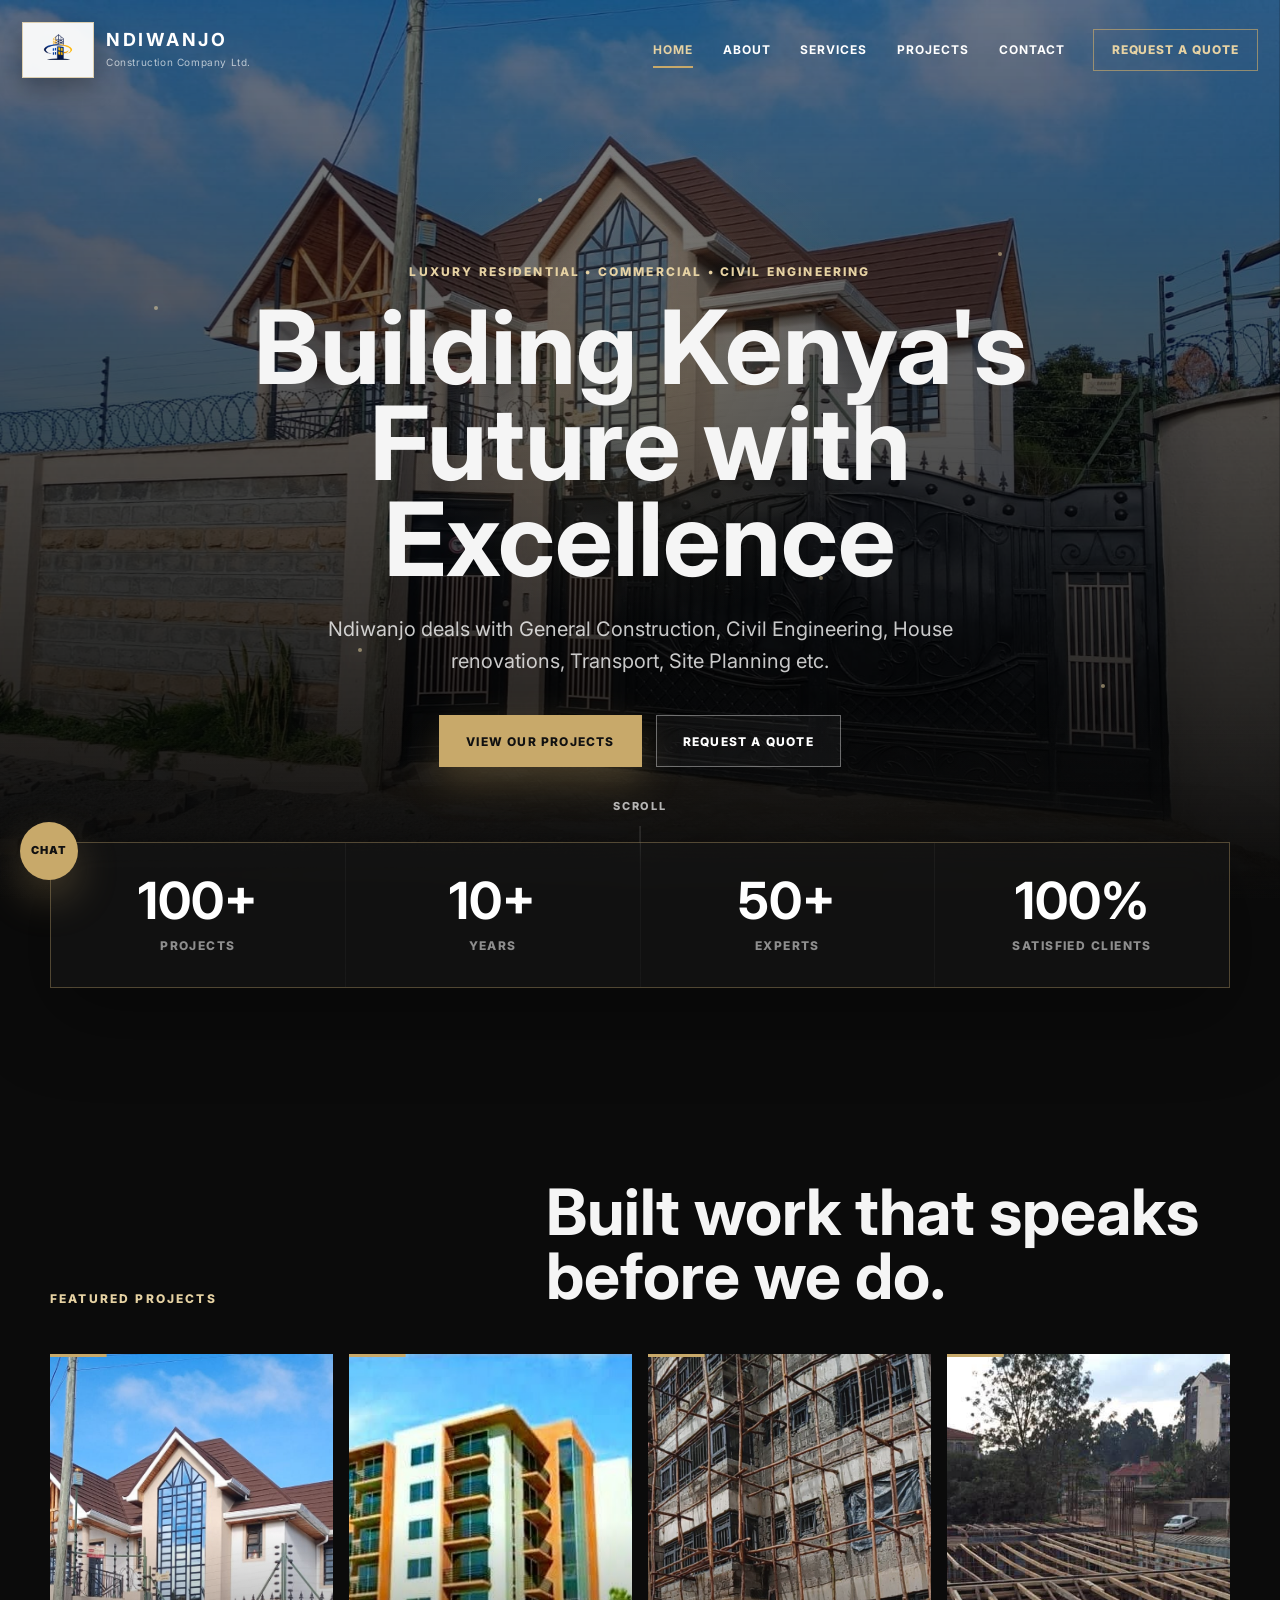
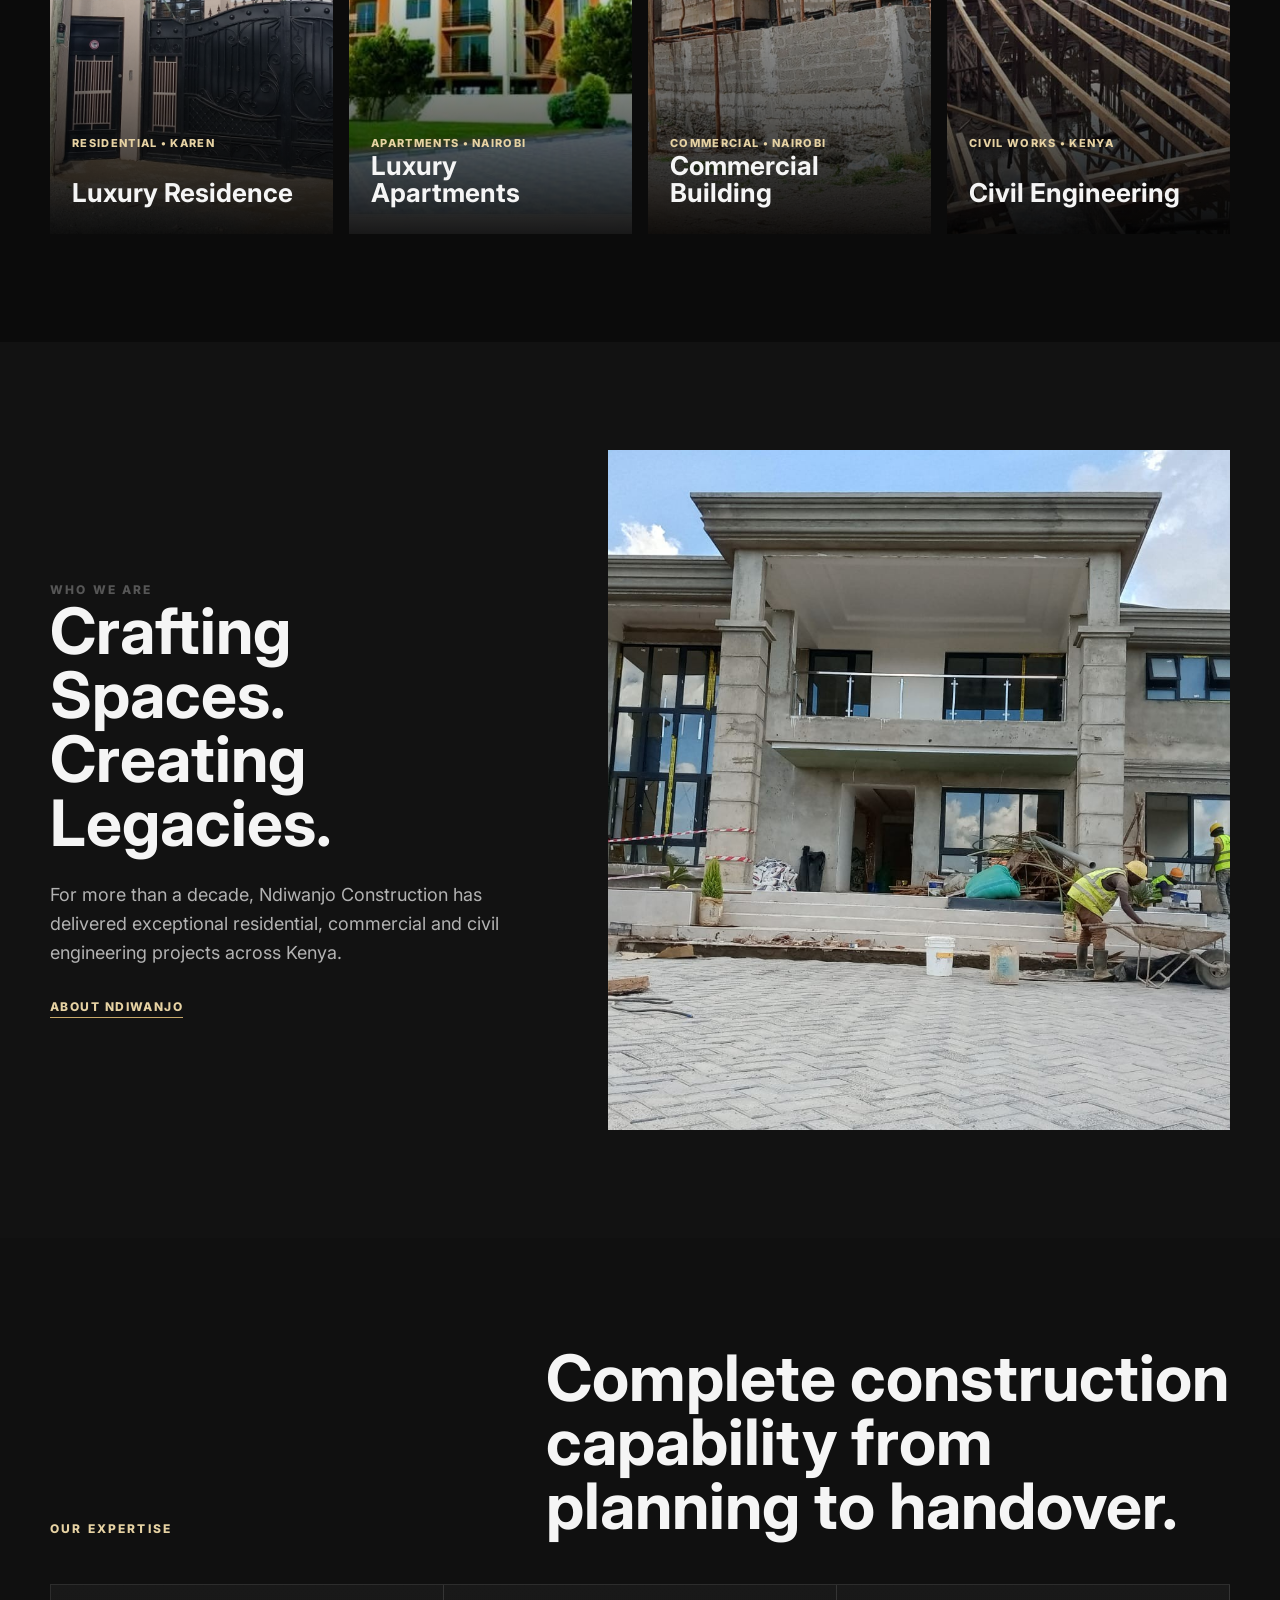
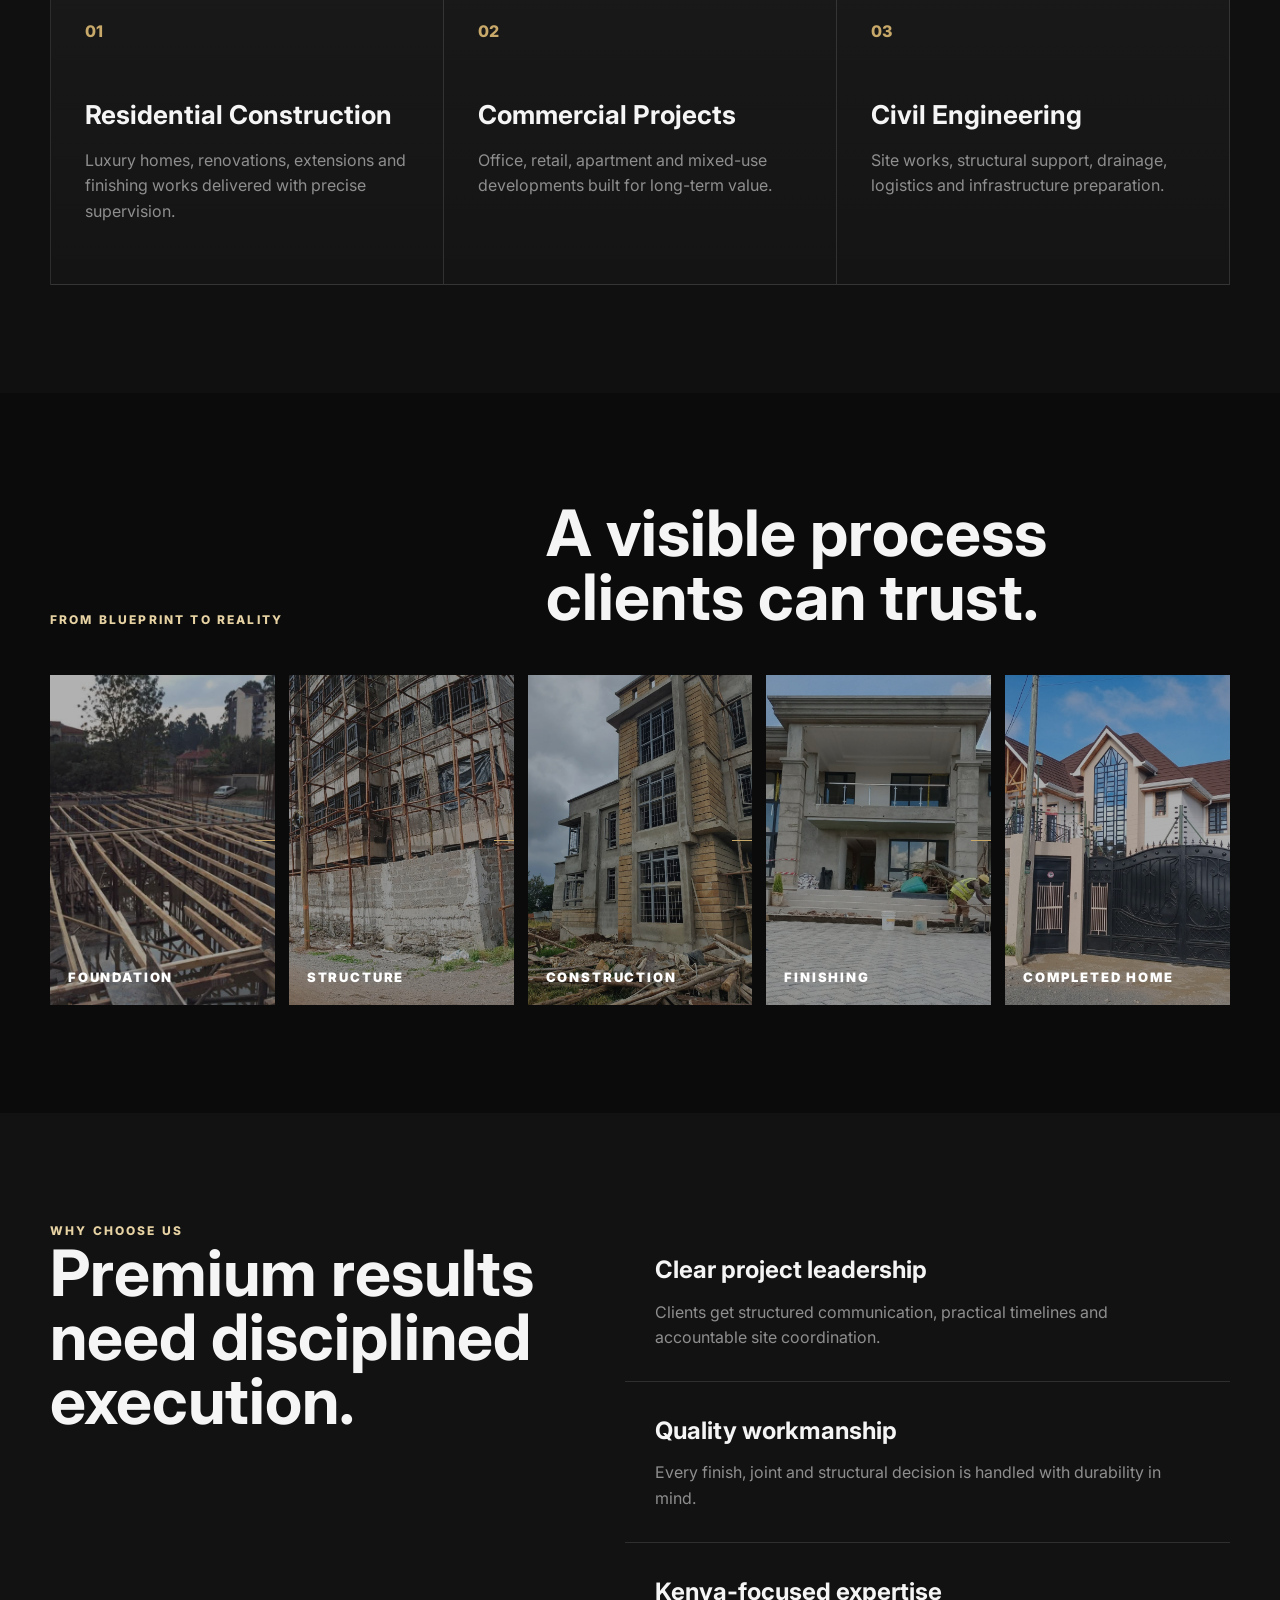
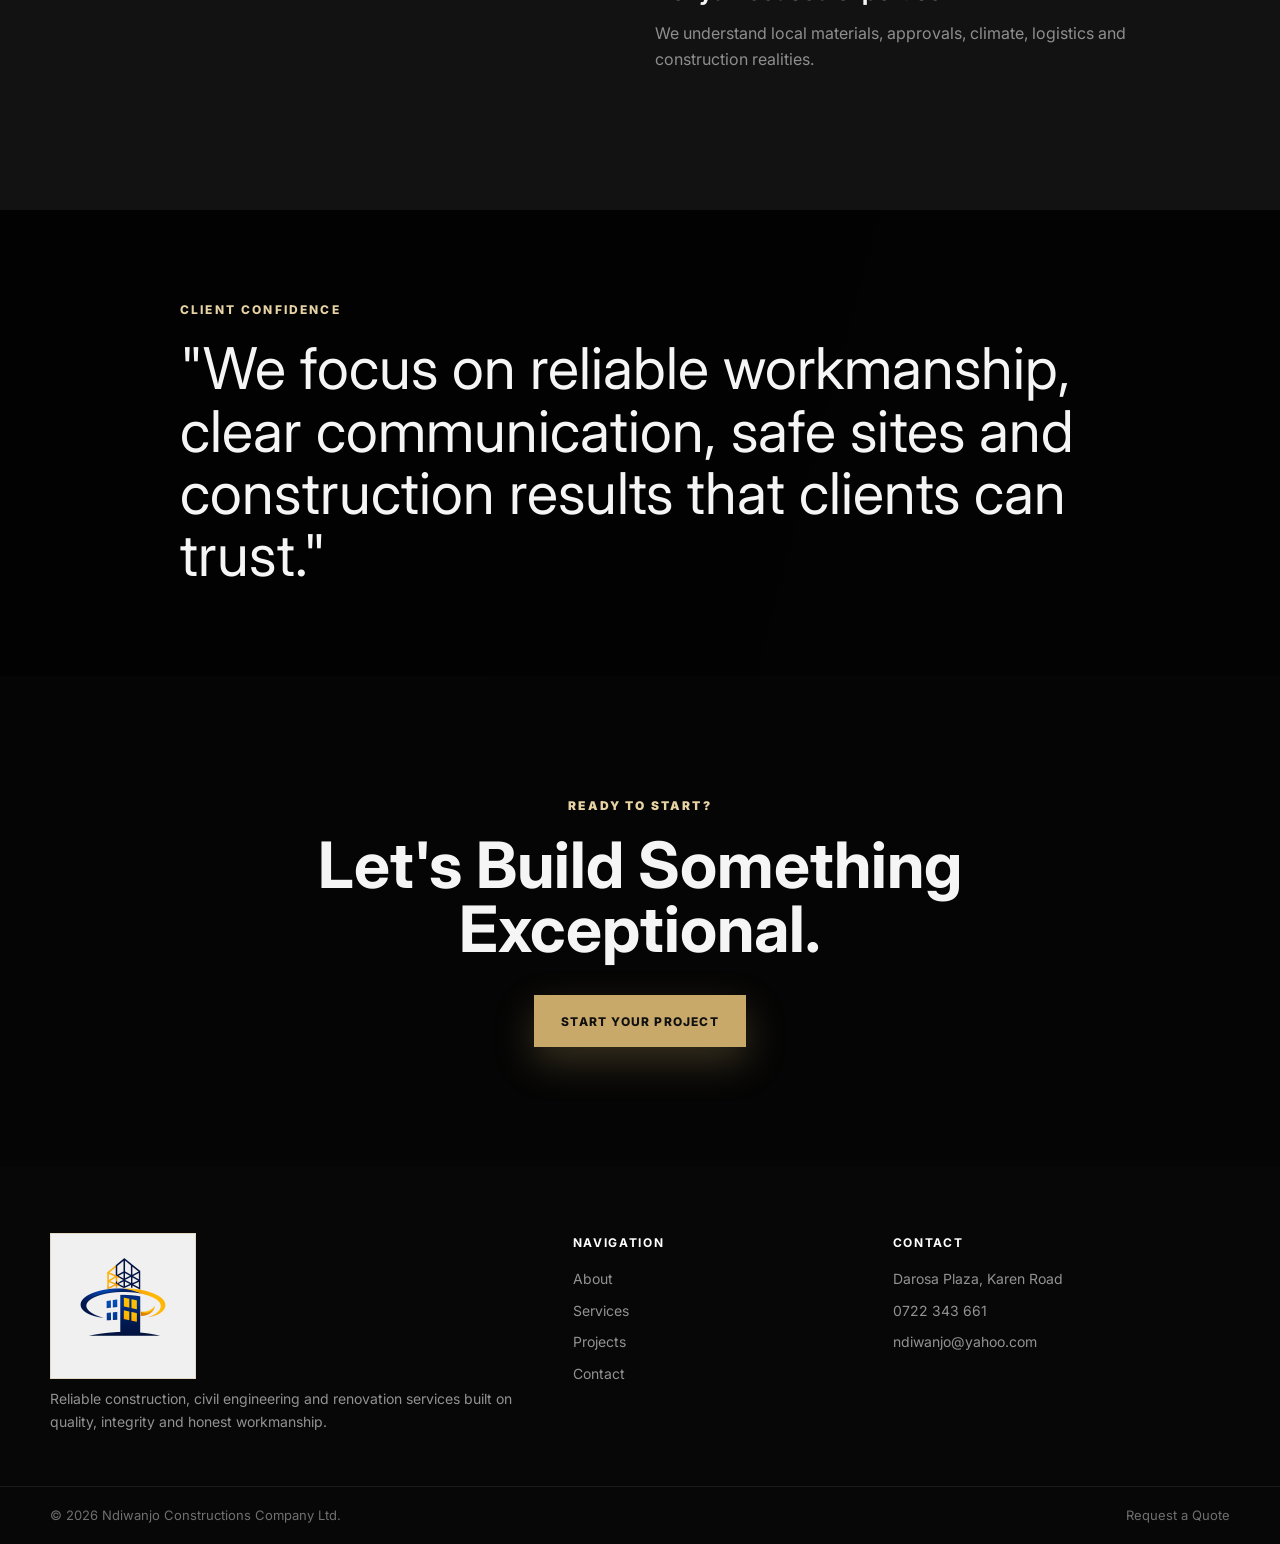
==== commit 4d417b16: "tag line" ====
--- a/index.html
+++ b/index.html
@@ -124,7 +124,7 @@
       <div class="container about-grid">
         <div class="about-copy reveal-left">
           <p class="section-kicker">Who We Are</p>
-          <h2>Building quality structures that stand the test of time.</h2>
+          <h2>Crafting Spaces. Creating Legacies.</h2>
           <p>For more than a decade, Ndiwanjo Construction has delivered exceptional residential, commercial and civil engineering projects across Kenya.</p>
           <a class="text-link" href="about.html">About Ndiwanjo</a>
         </div>
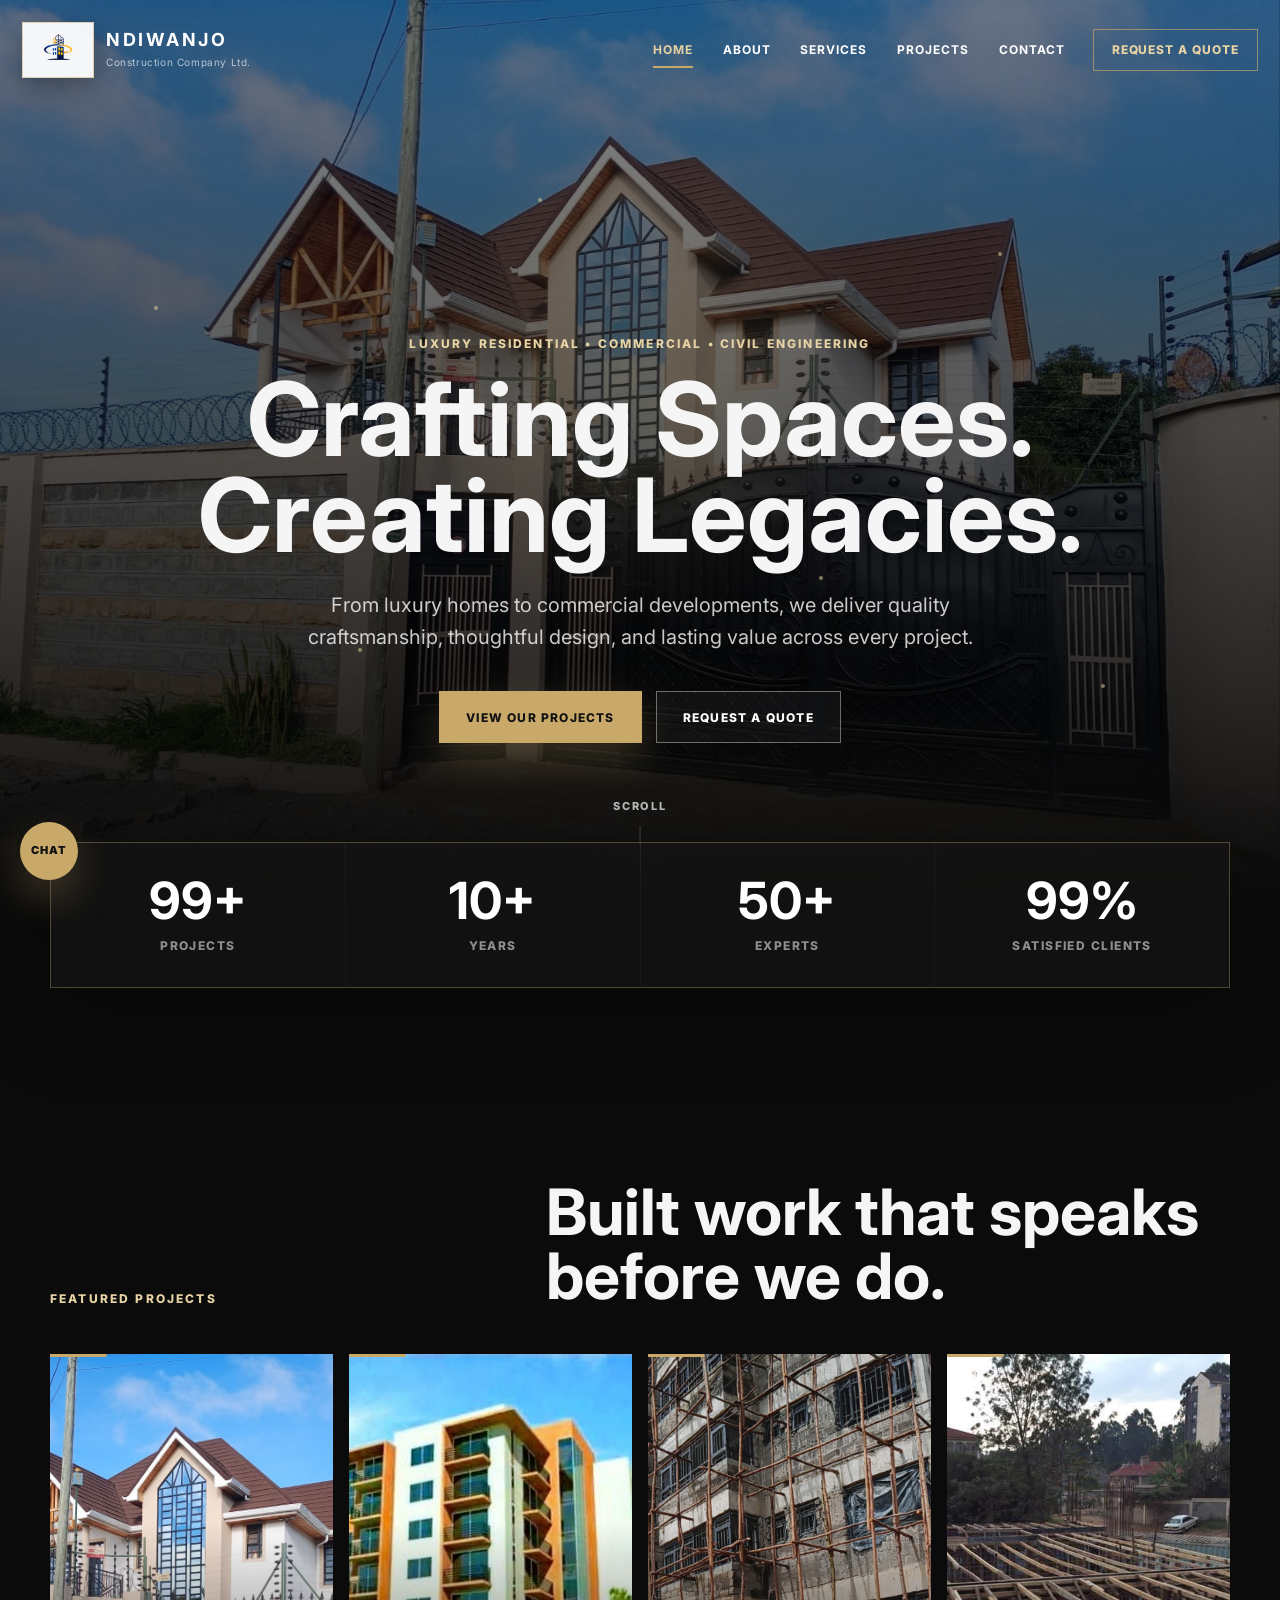
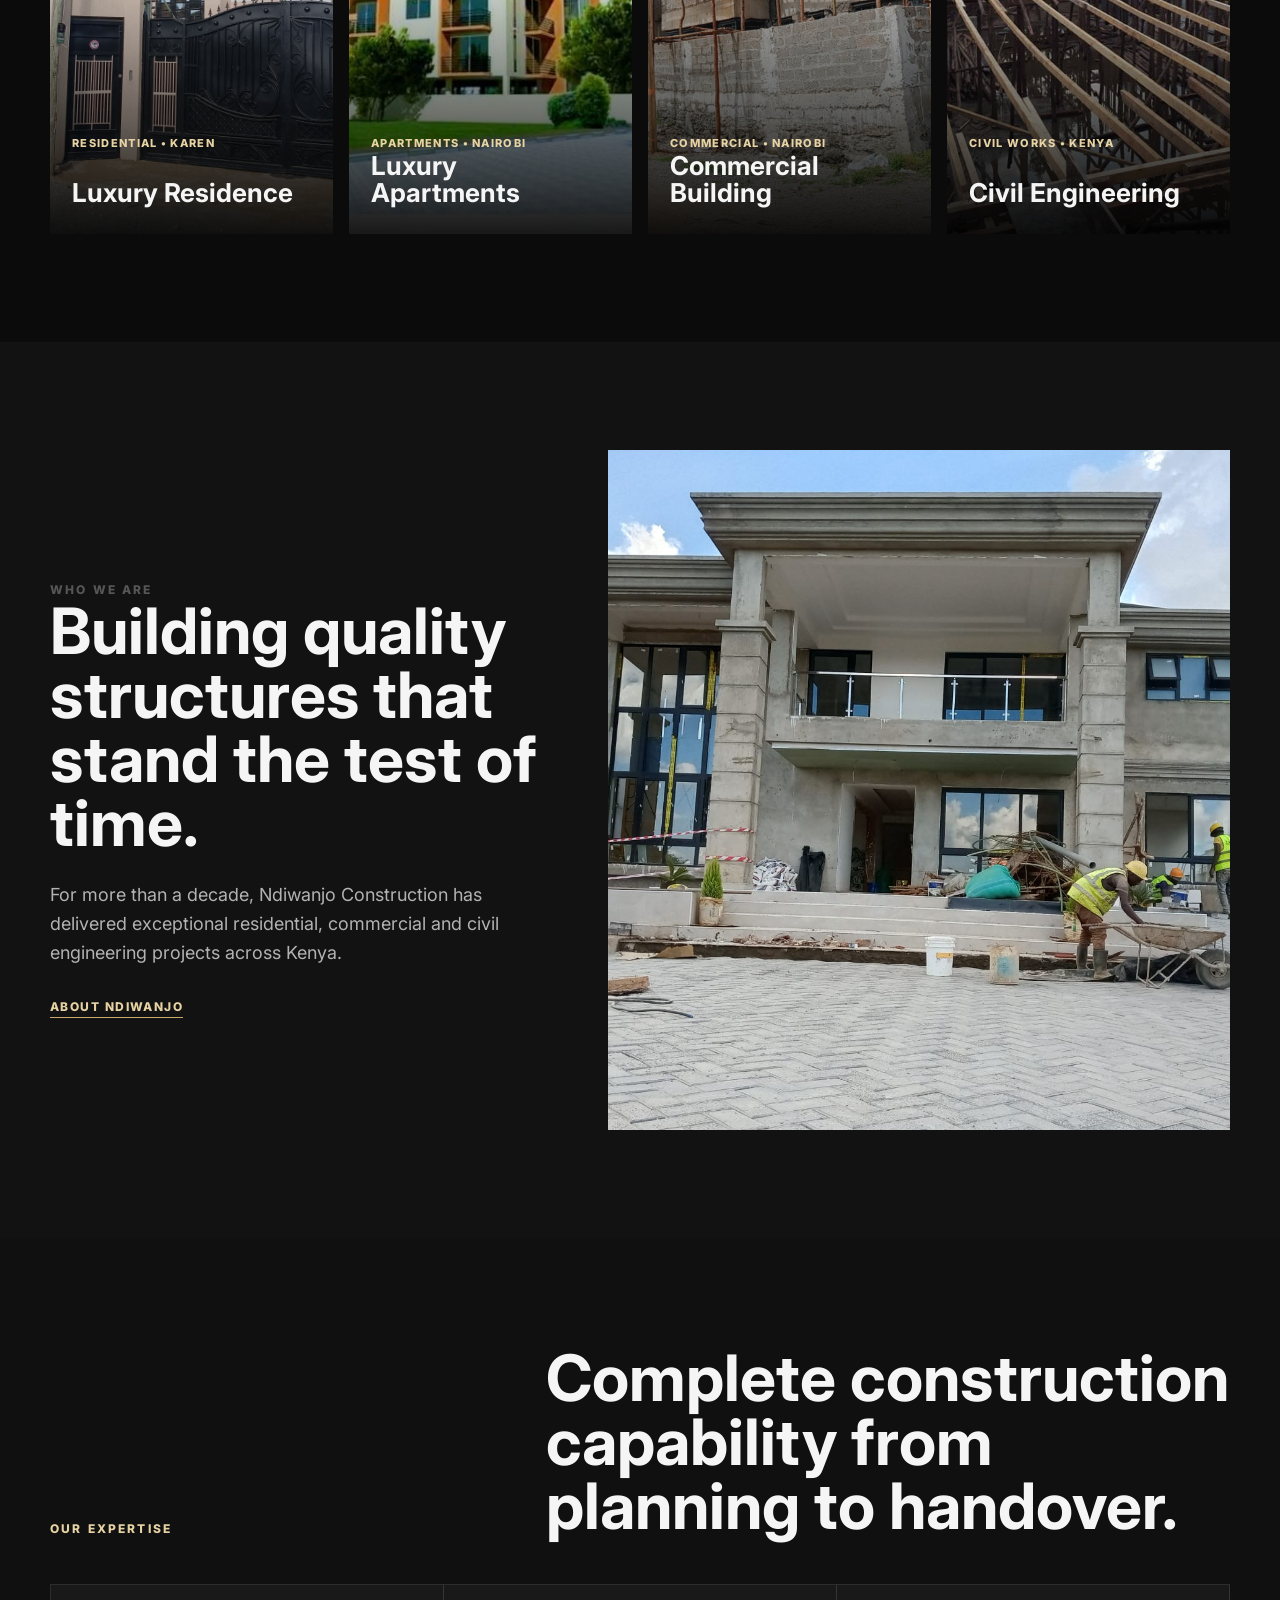
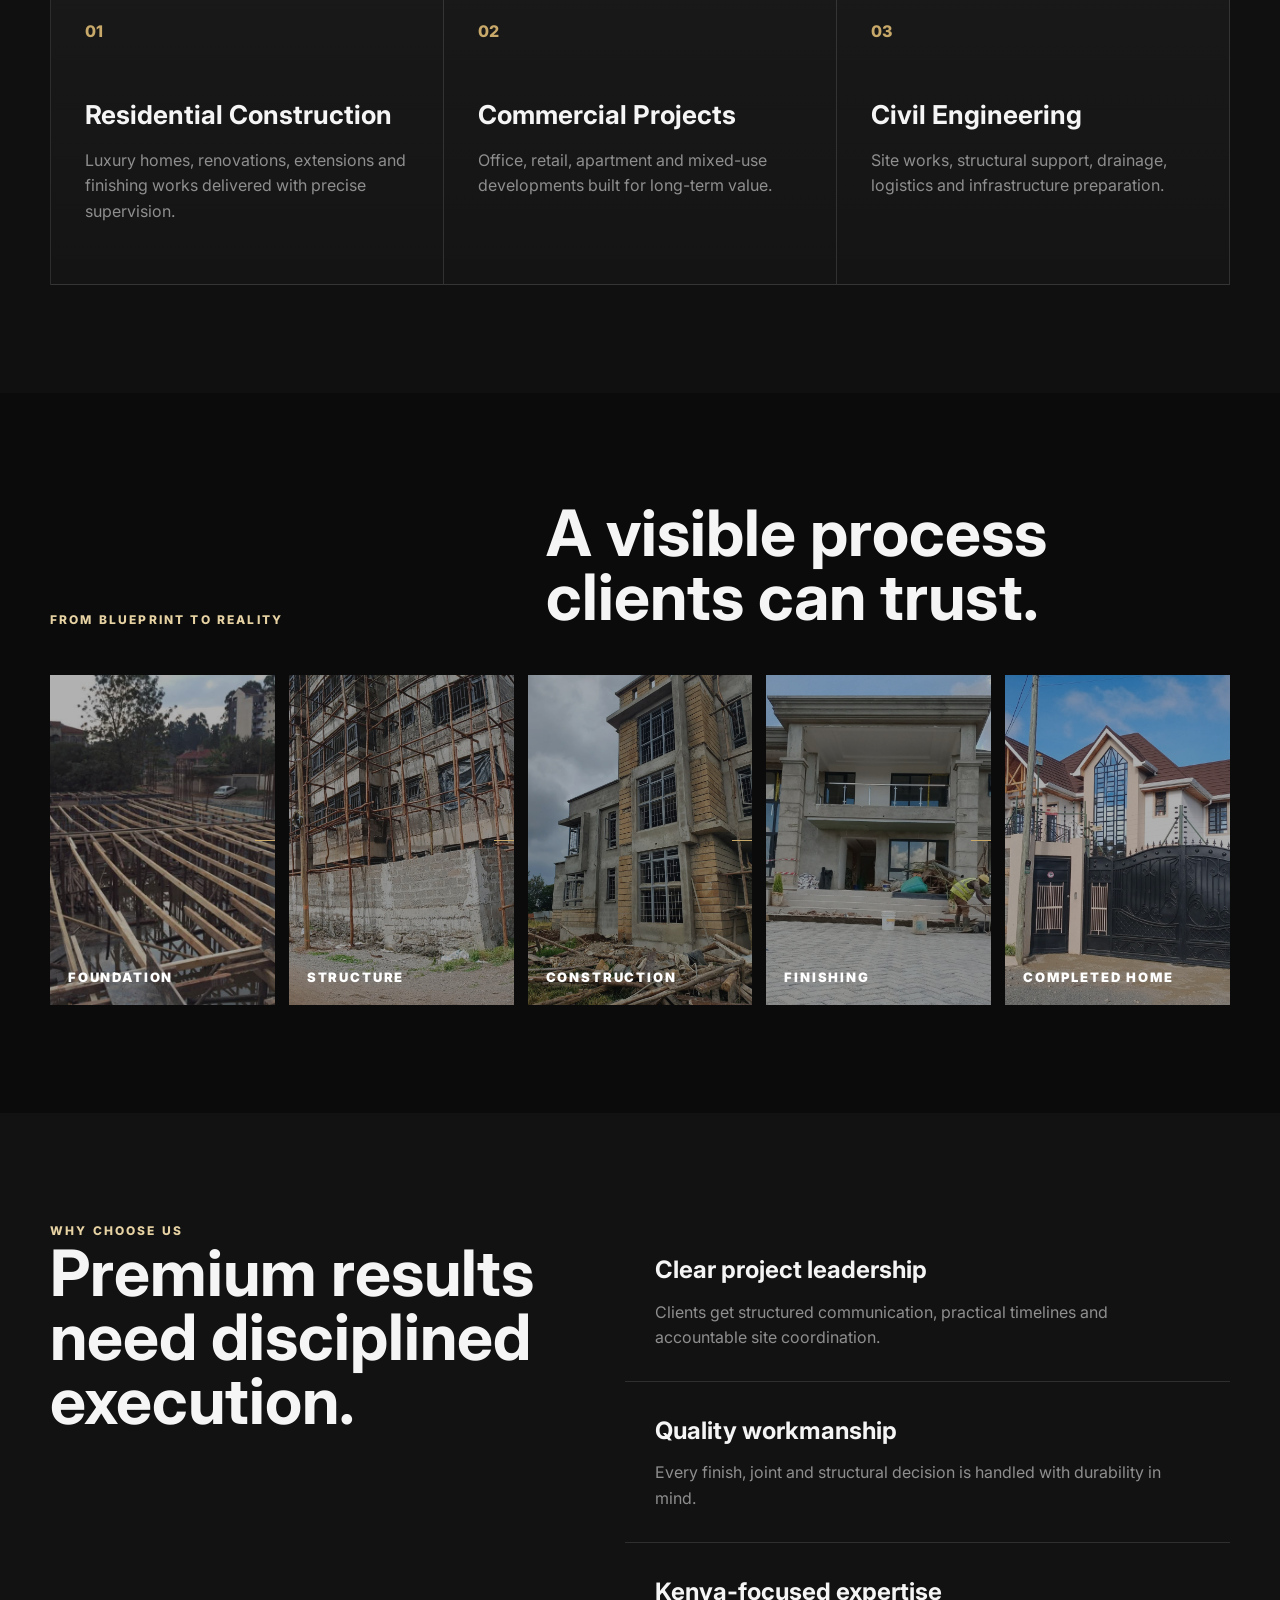
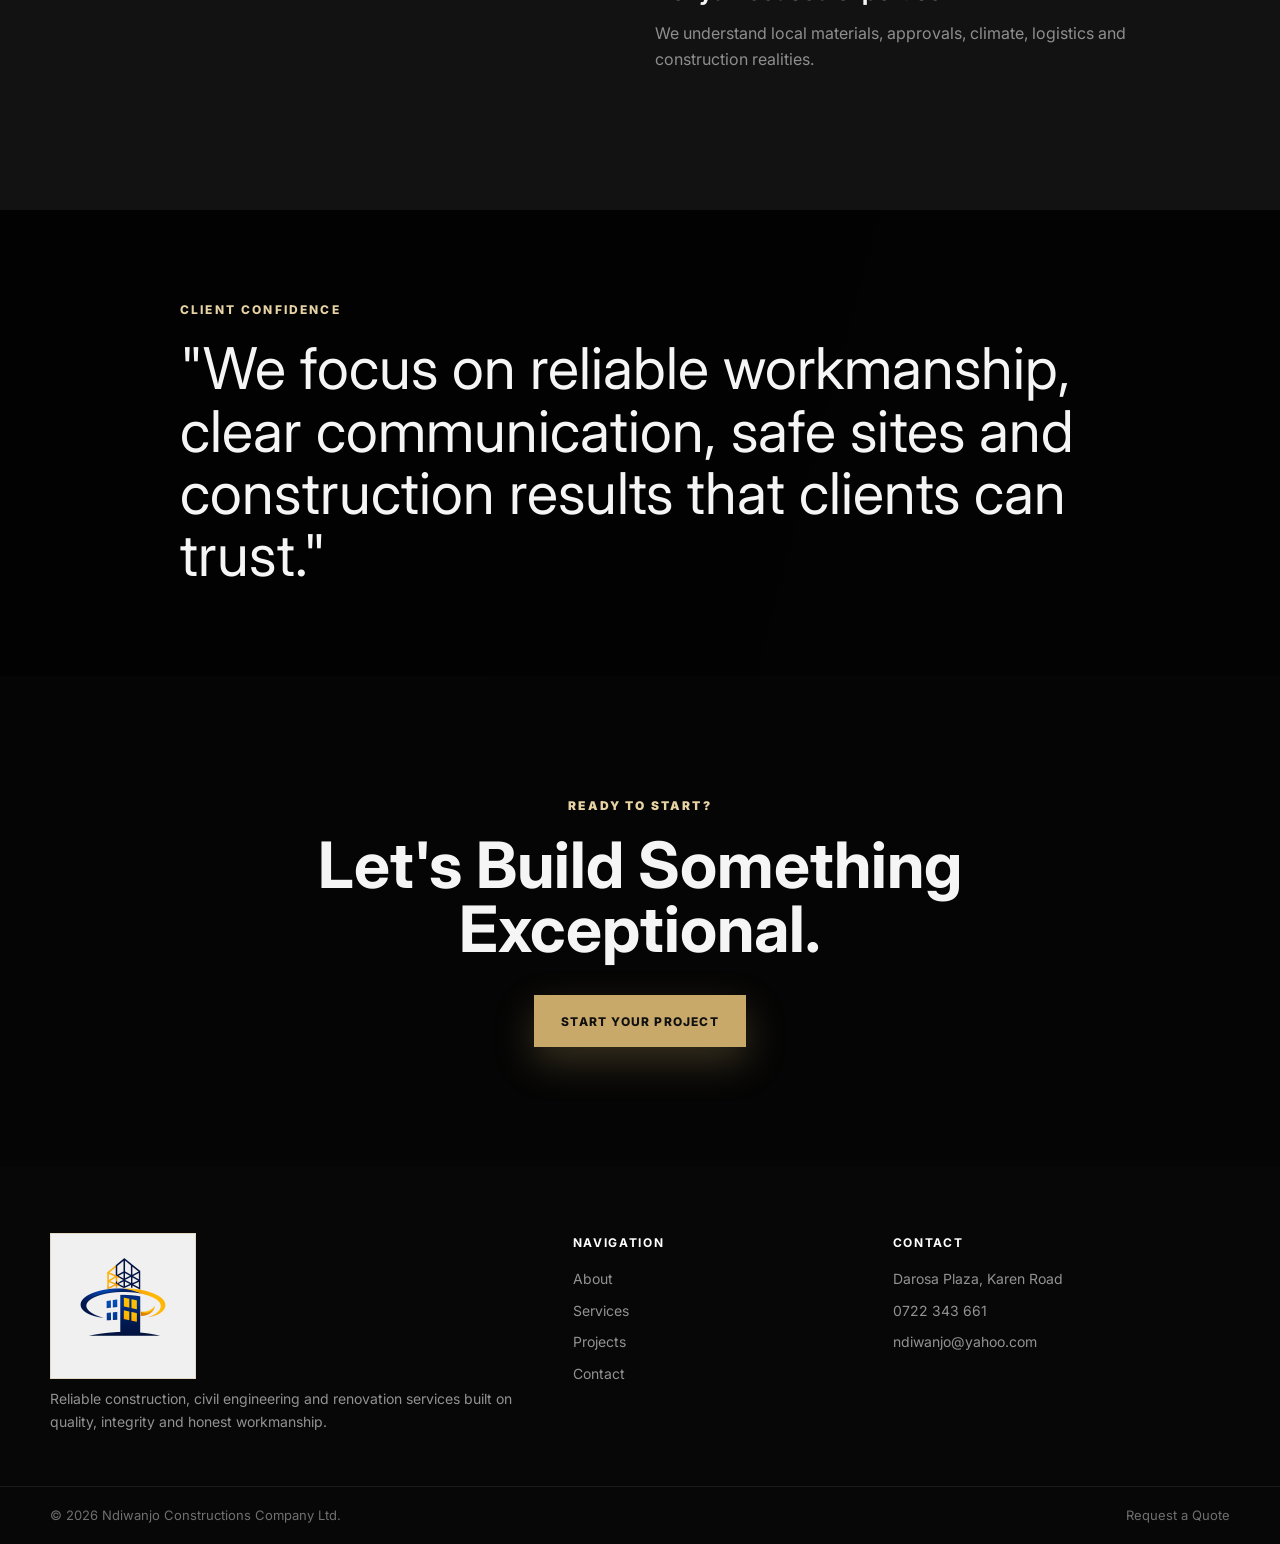
==== commit 9db38936: "tag line" ====
--- a/index.html
+++ b/index.html
@@ -51,8 +51,8 @@
 
       <div class="container hero-content">
         <p class="eyebrow reveal">Luxury Residential • Commercial • Civil Engineering</p>
-        <h1 class="reveal">Building Kenya's Future with Excellence</h1>
-        <p class="hero-copy reveal">Ndiwanjo deals with General Construction, Civil Engineering, House renovations, Transport, Site Planning etc.</p>
+        <h1 class="reveal">Crafting Spaces. Creating Legacies.</h1>
+        <p class="hero-copy reveal">From luxury homes to commercial developments, we deliver quality craftsmanship, thoughtful design, and lasting value across every project.</p>
         <div class="hero-actions reveal">
           <a class="btn btn-gold" href="portfolio.html">View Our Projects</a>
           <a class="btn btn-ghost" href="contact.html">Request a Quote</a>
@@ -124,7 +124,7 @@
       <div class="container about-grid">
         <div class="about-copy reveal-left">
           <p class="section-kicker">Who We Are</p>
-          <h2>Crafting Spaces. Creating Legacies.</h2>
+          <h2>Building quality structures that stand the test of time.</h2>
           <p>For more than a decade, Ndiwanjo Construction has delivered exceptional residential, commercial and civil engineering projects across Kenya.</p>
           <a class="text-link" href="about.html">About Ndiwanjo</a>
         </div>
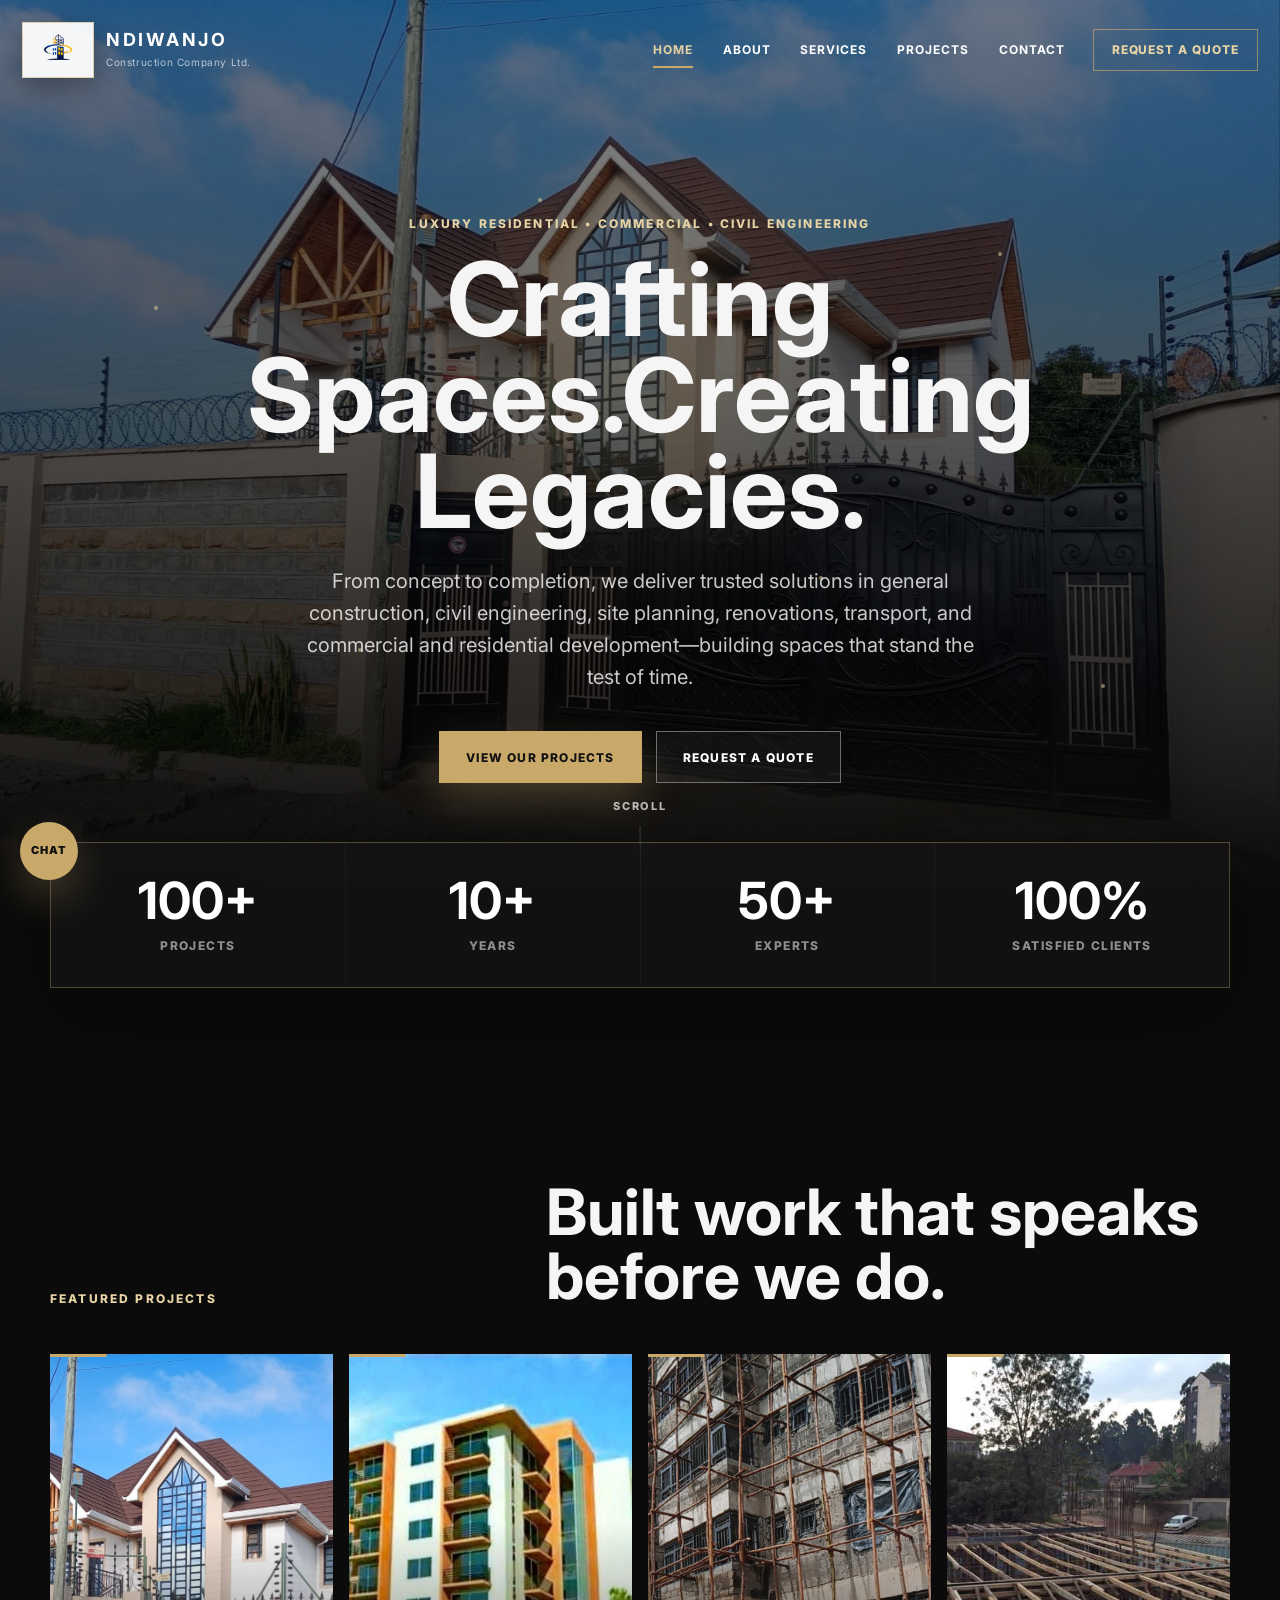
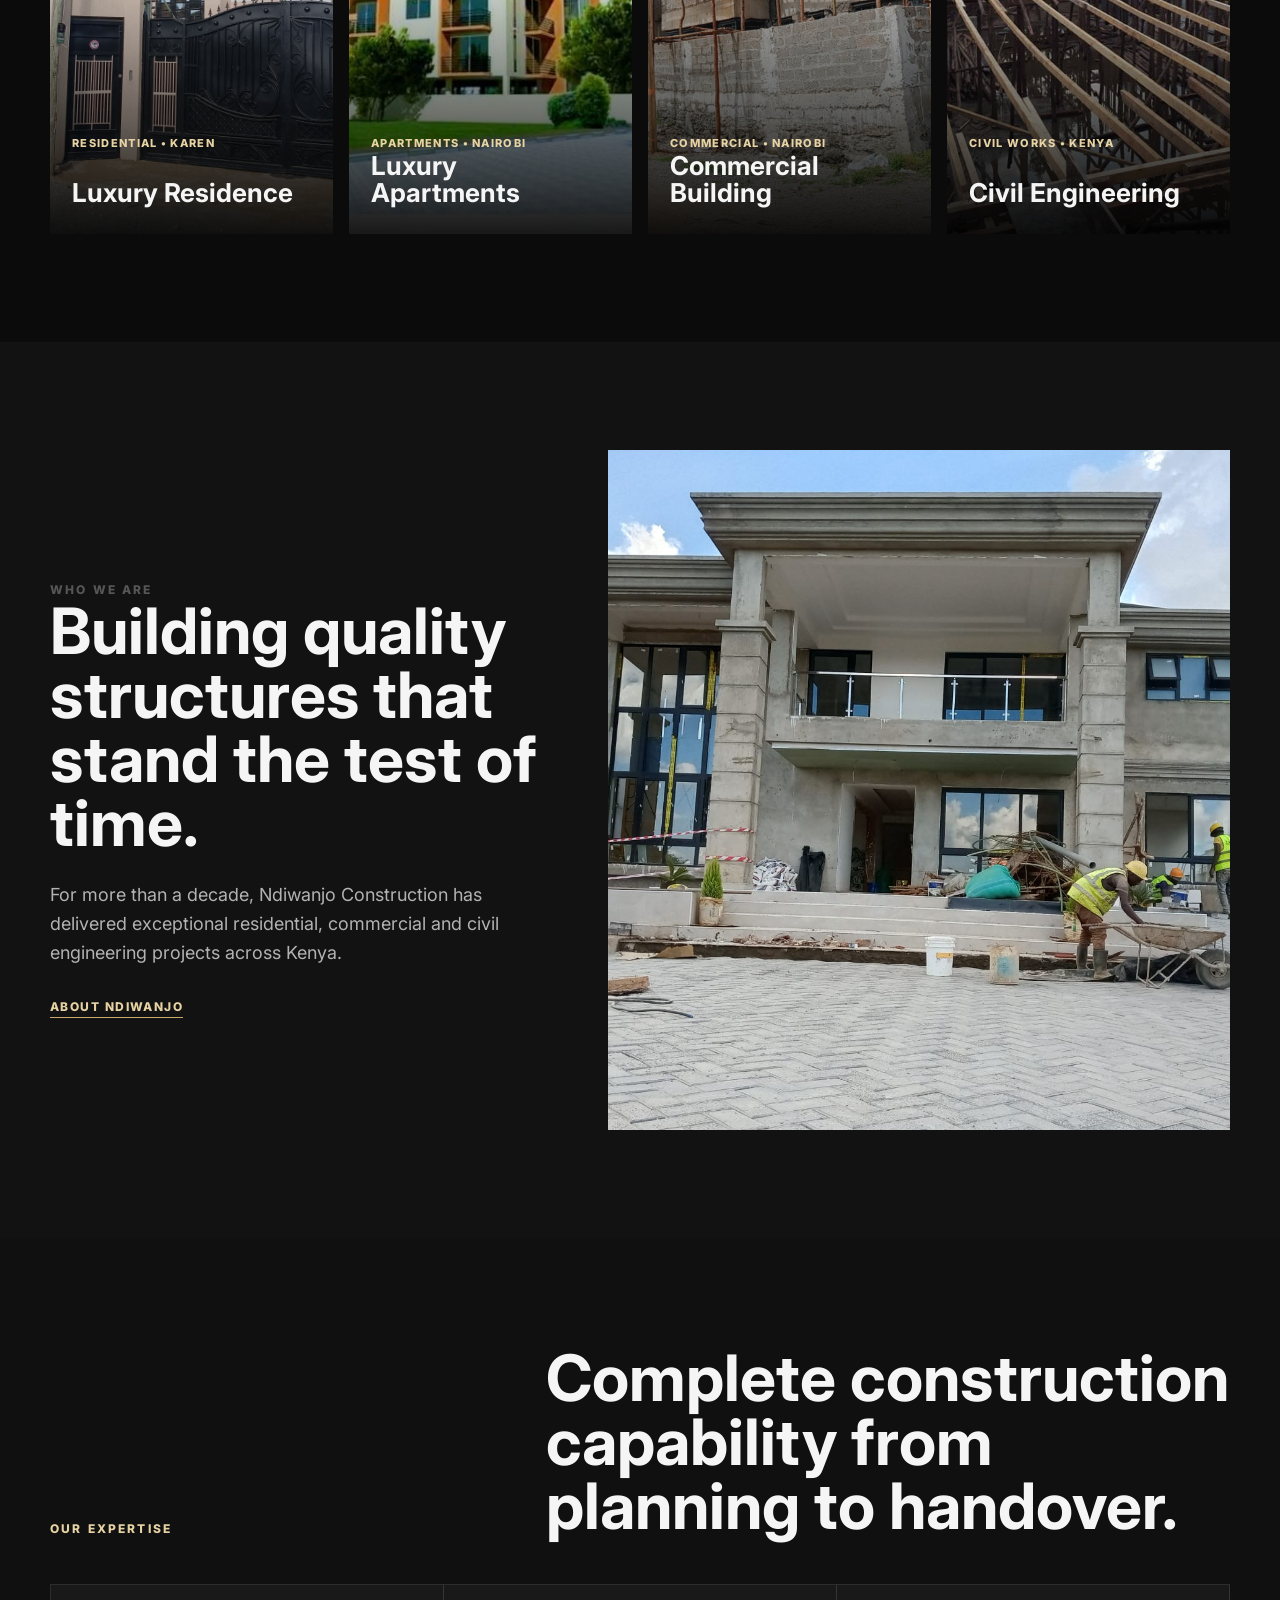
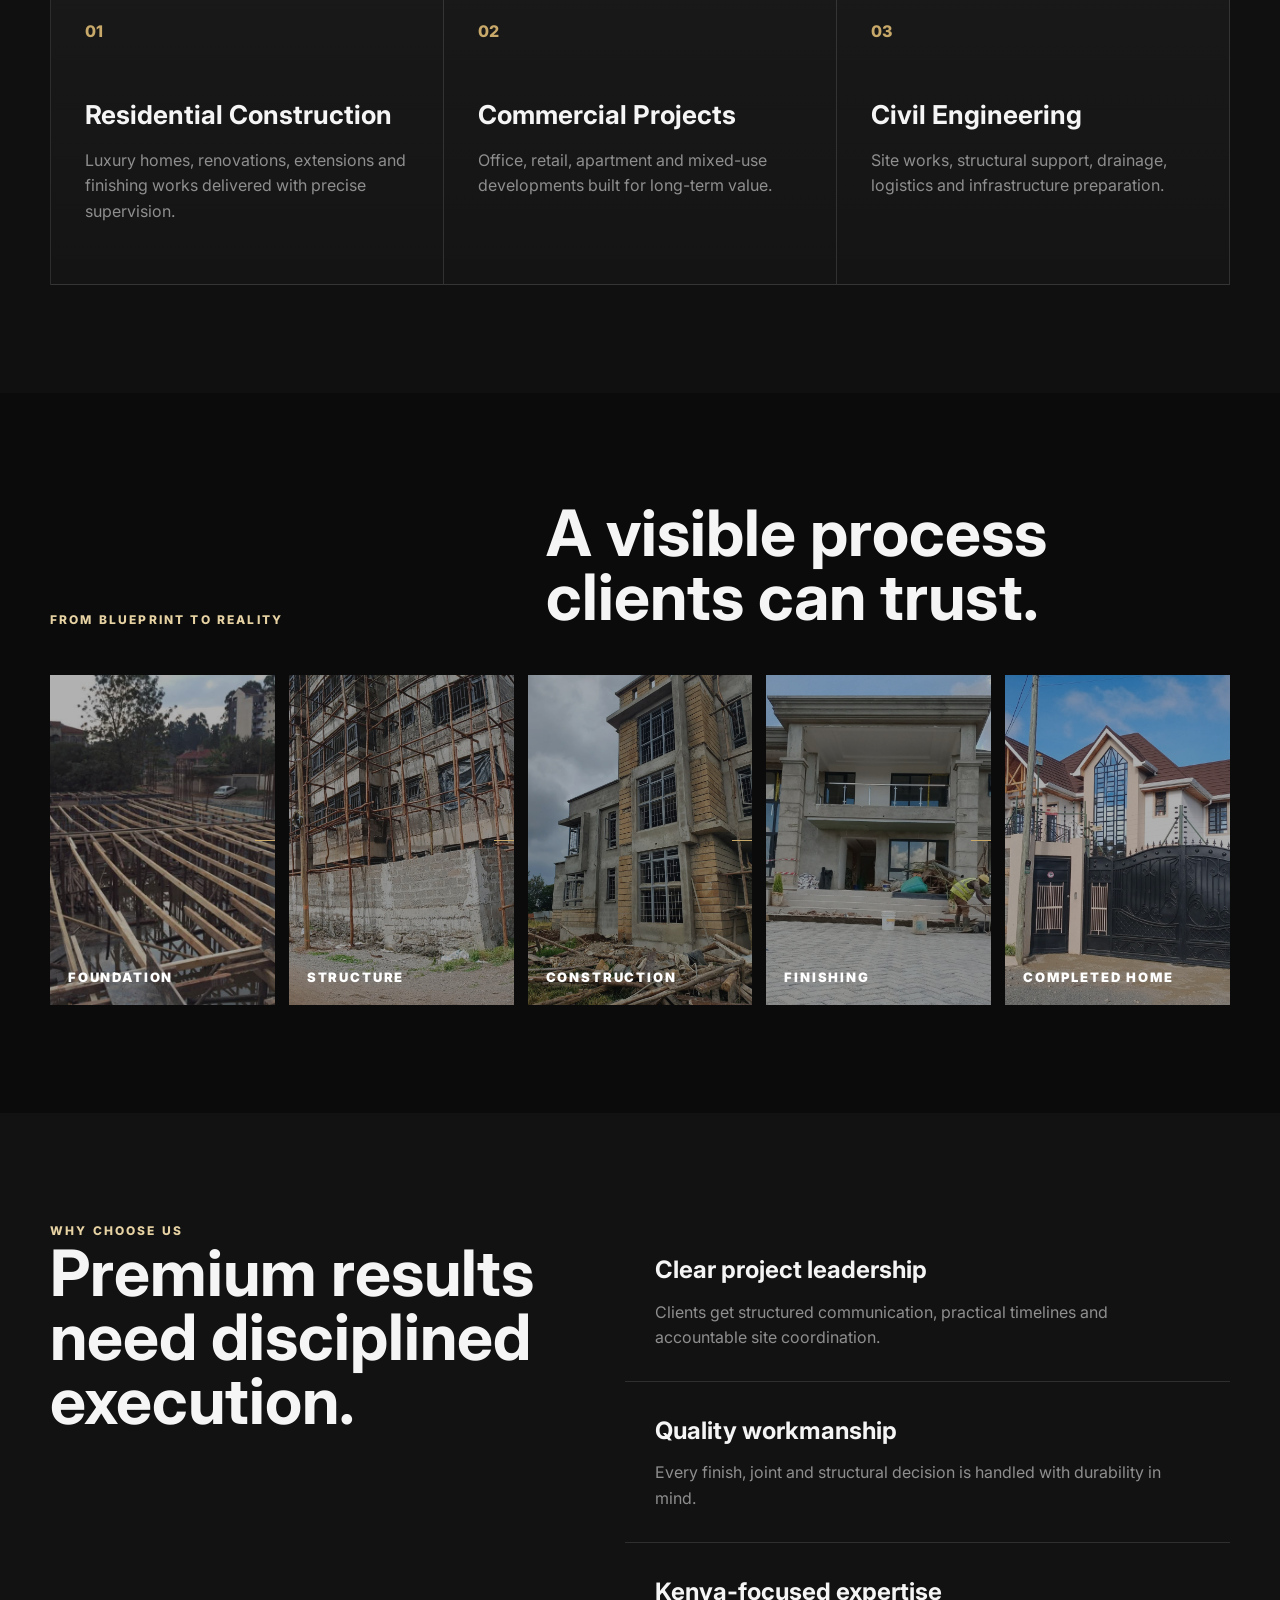
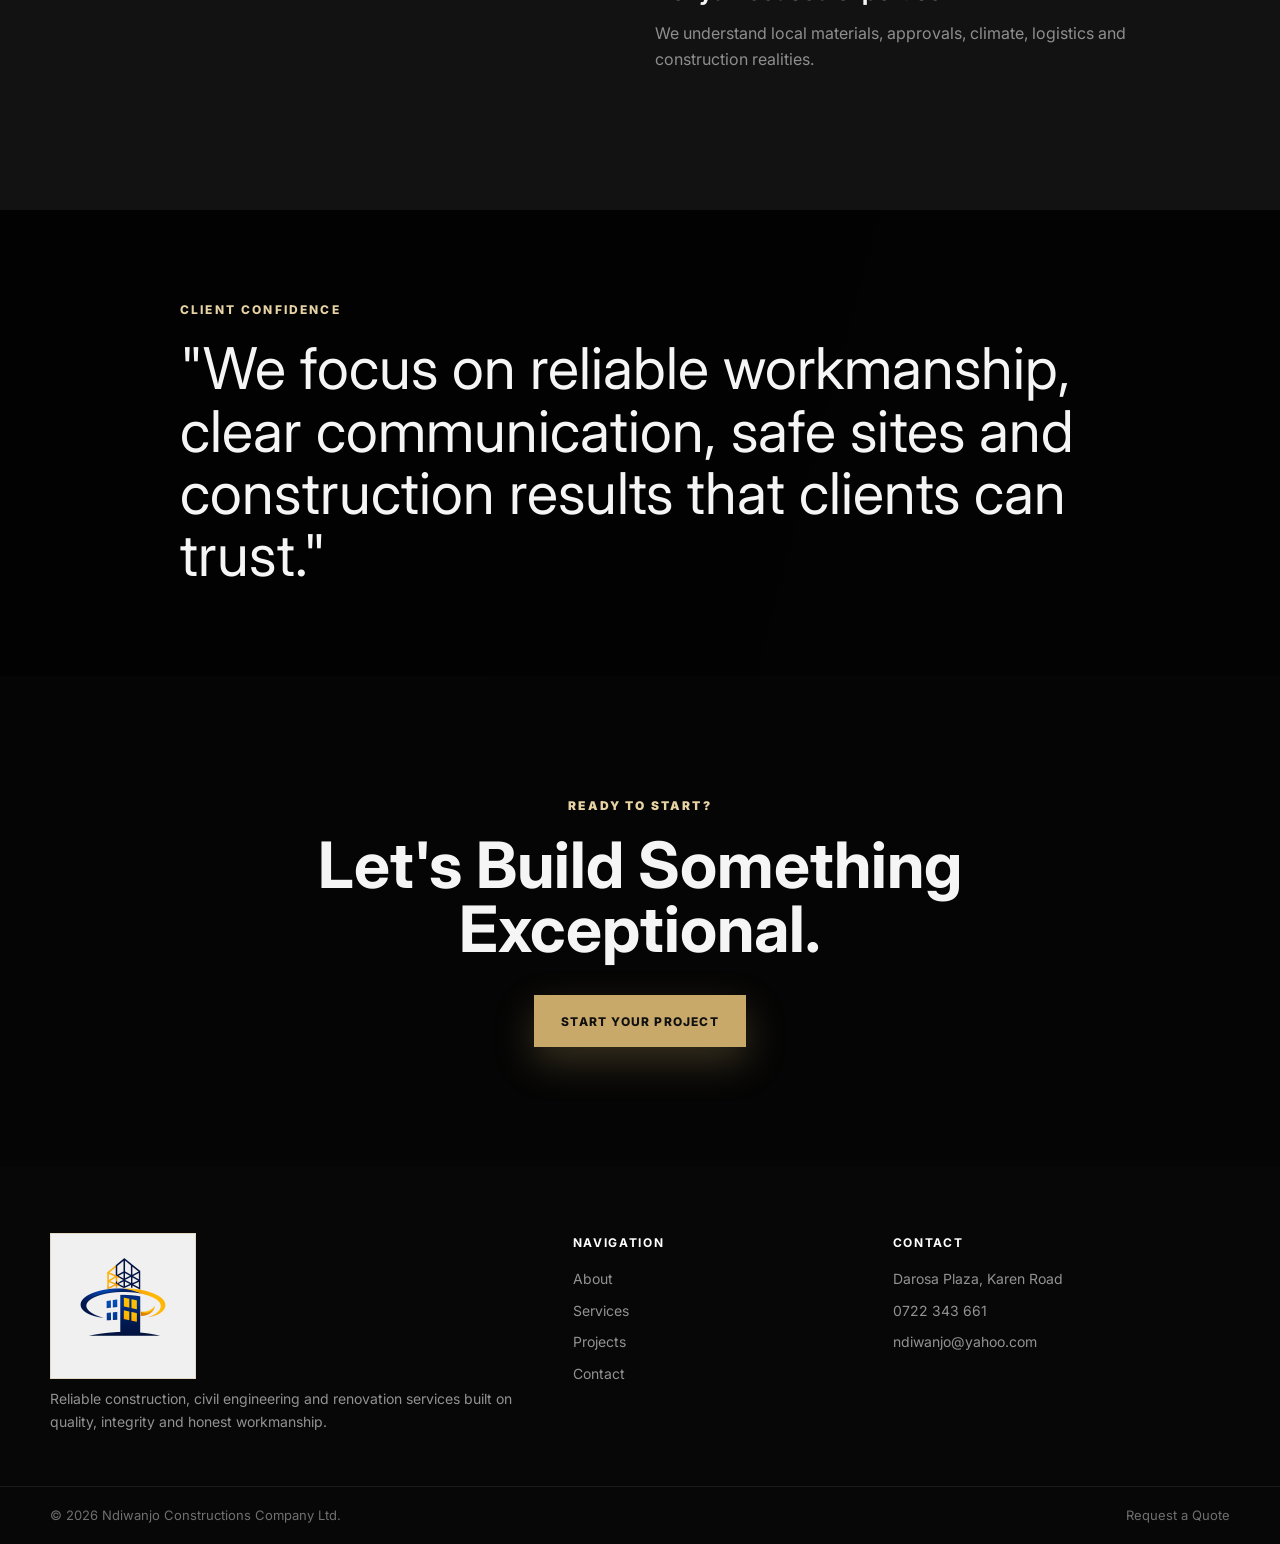
==== commit 39848804: "supporting text" ====
--- a/index.html
+++ b/index.html
@@ -51,8 +51,8 @@
 
       <div class="container hero-content">
         <p class="eyebrow reveal">Luxury Residential • Commercial • Civil Engineering</p>
-        <h1 class="reveal">Crafting Spaces. Creating Legacies.</h1>
-        <p class="hero-copy reveal">From luxury homes to commercial developments, we deliver quality craftsmanship, thoughtful design, and lasting value across every project.</p>
+        <h1 class="reveal">Crafting Spaces.Creating Legacies.</h1>
+        <p class="hero-copy reveal">From concept to completion, we deliver trusted solutions in general construction, civil engineering, site planning, renovations, transport, and commercial and residential development—building spaces that stand the test of time.</p>
         <div class="hero-actions reveal">
           <a class="btn btn-gold" href="portfolio.html">View Our Projects</a>
           <a class="btn btn-ghost" href="contact.html">Request a Quote</a>
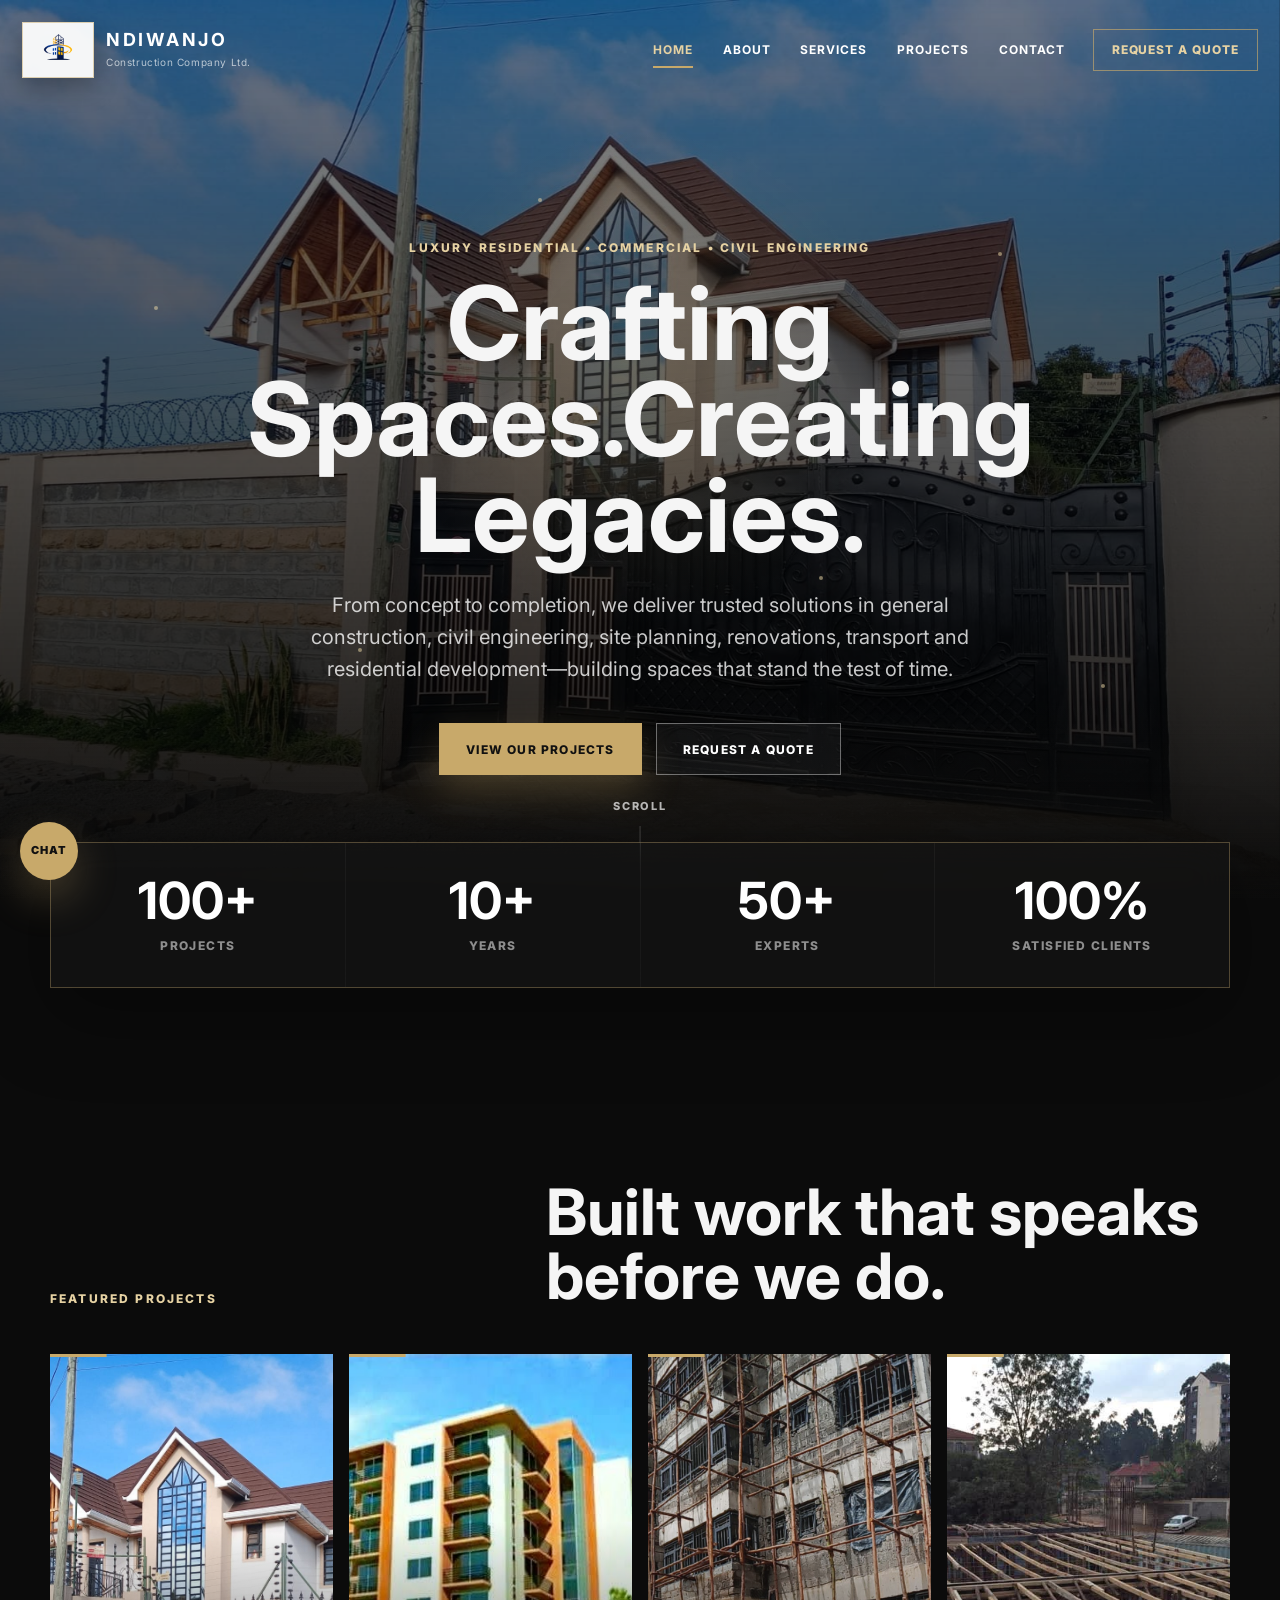
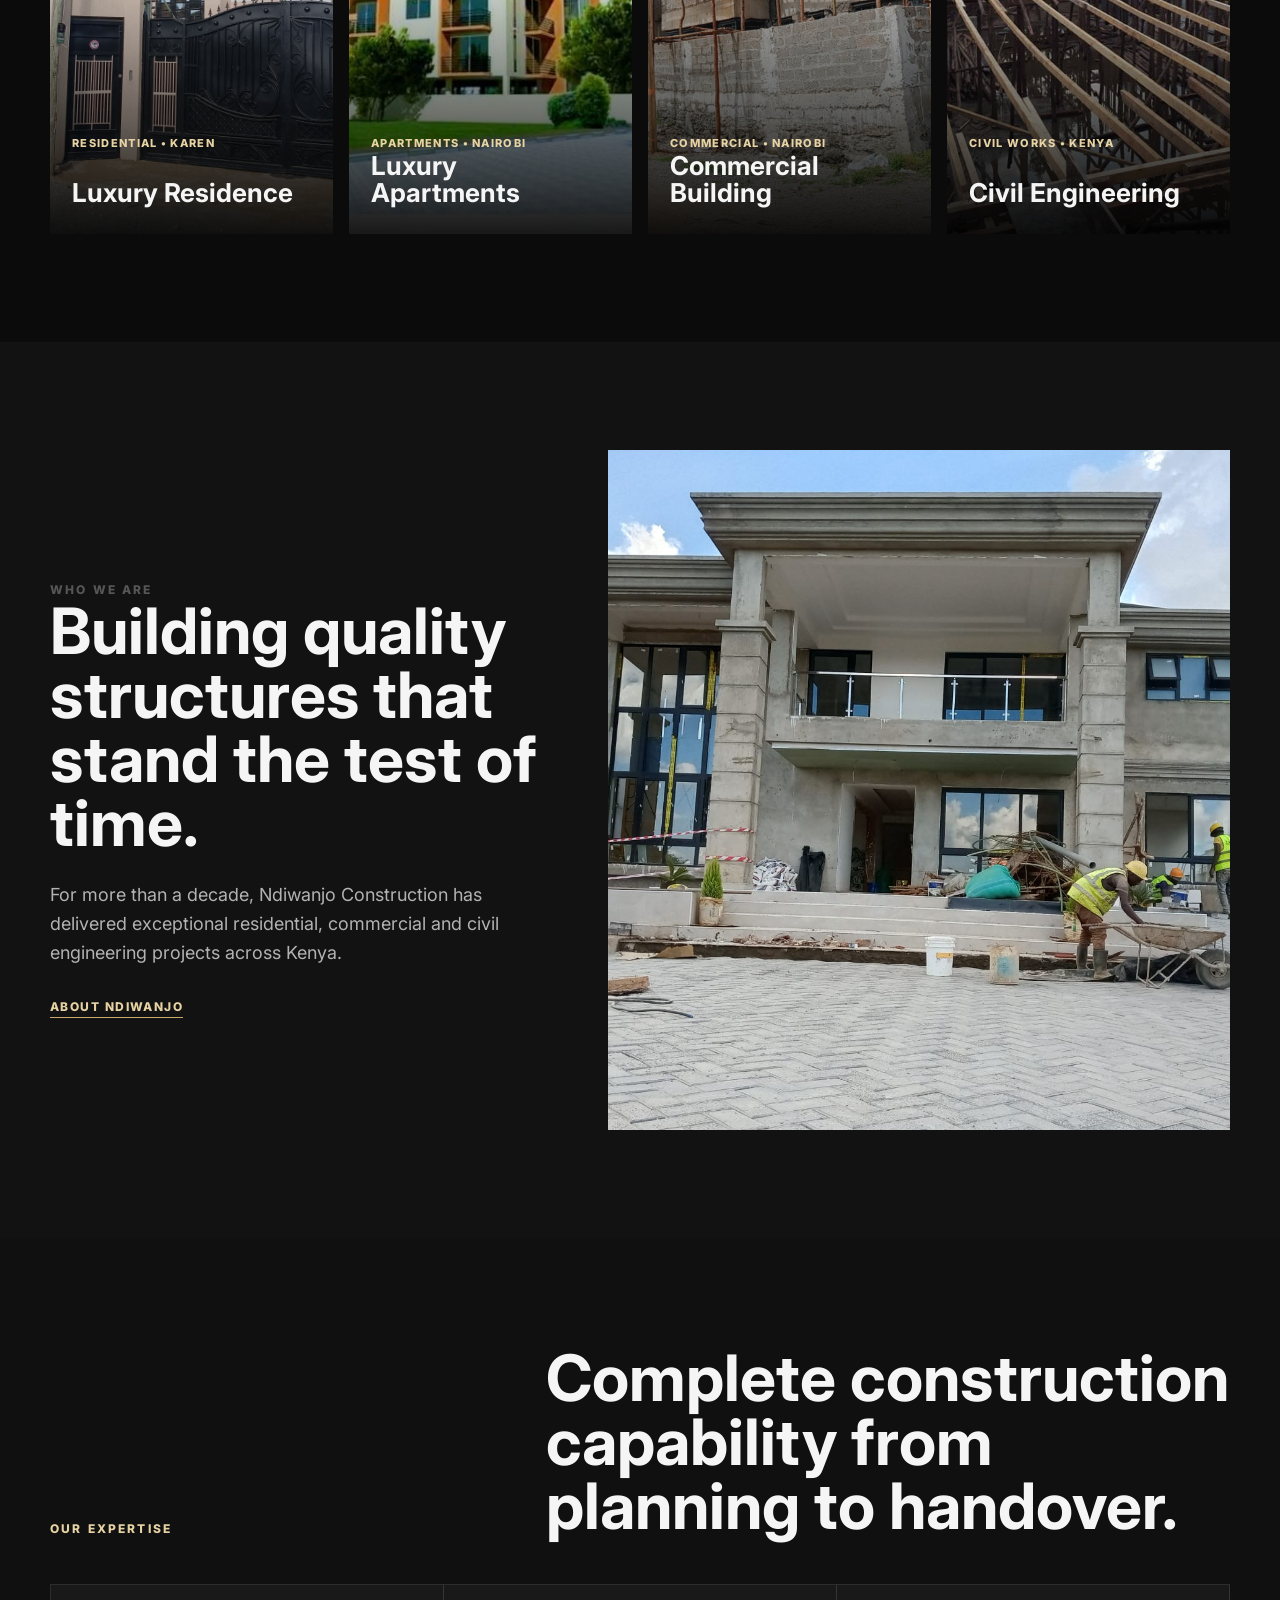
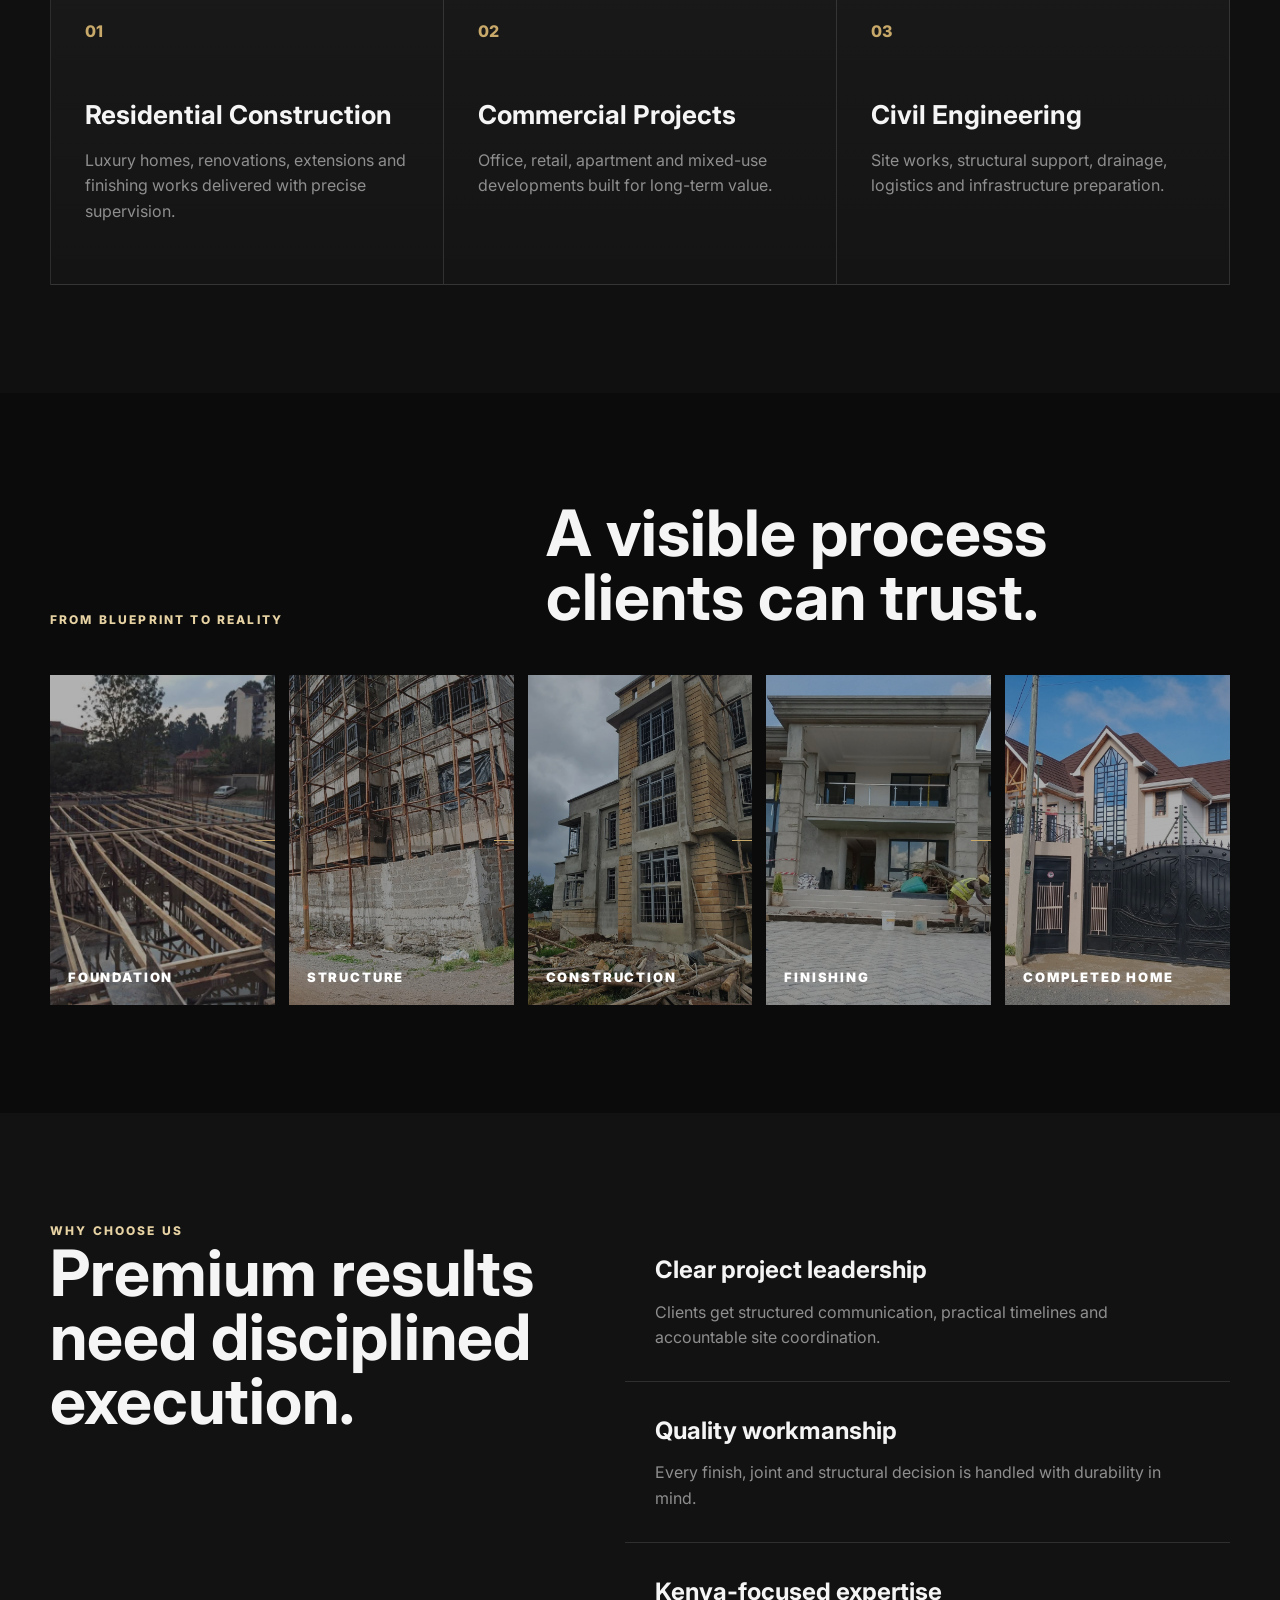
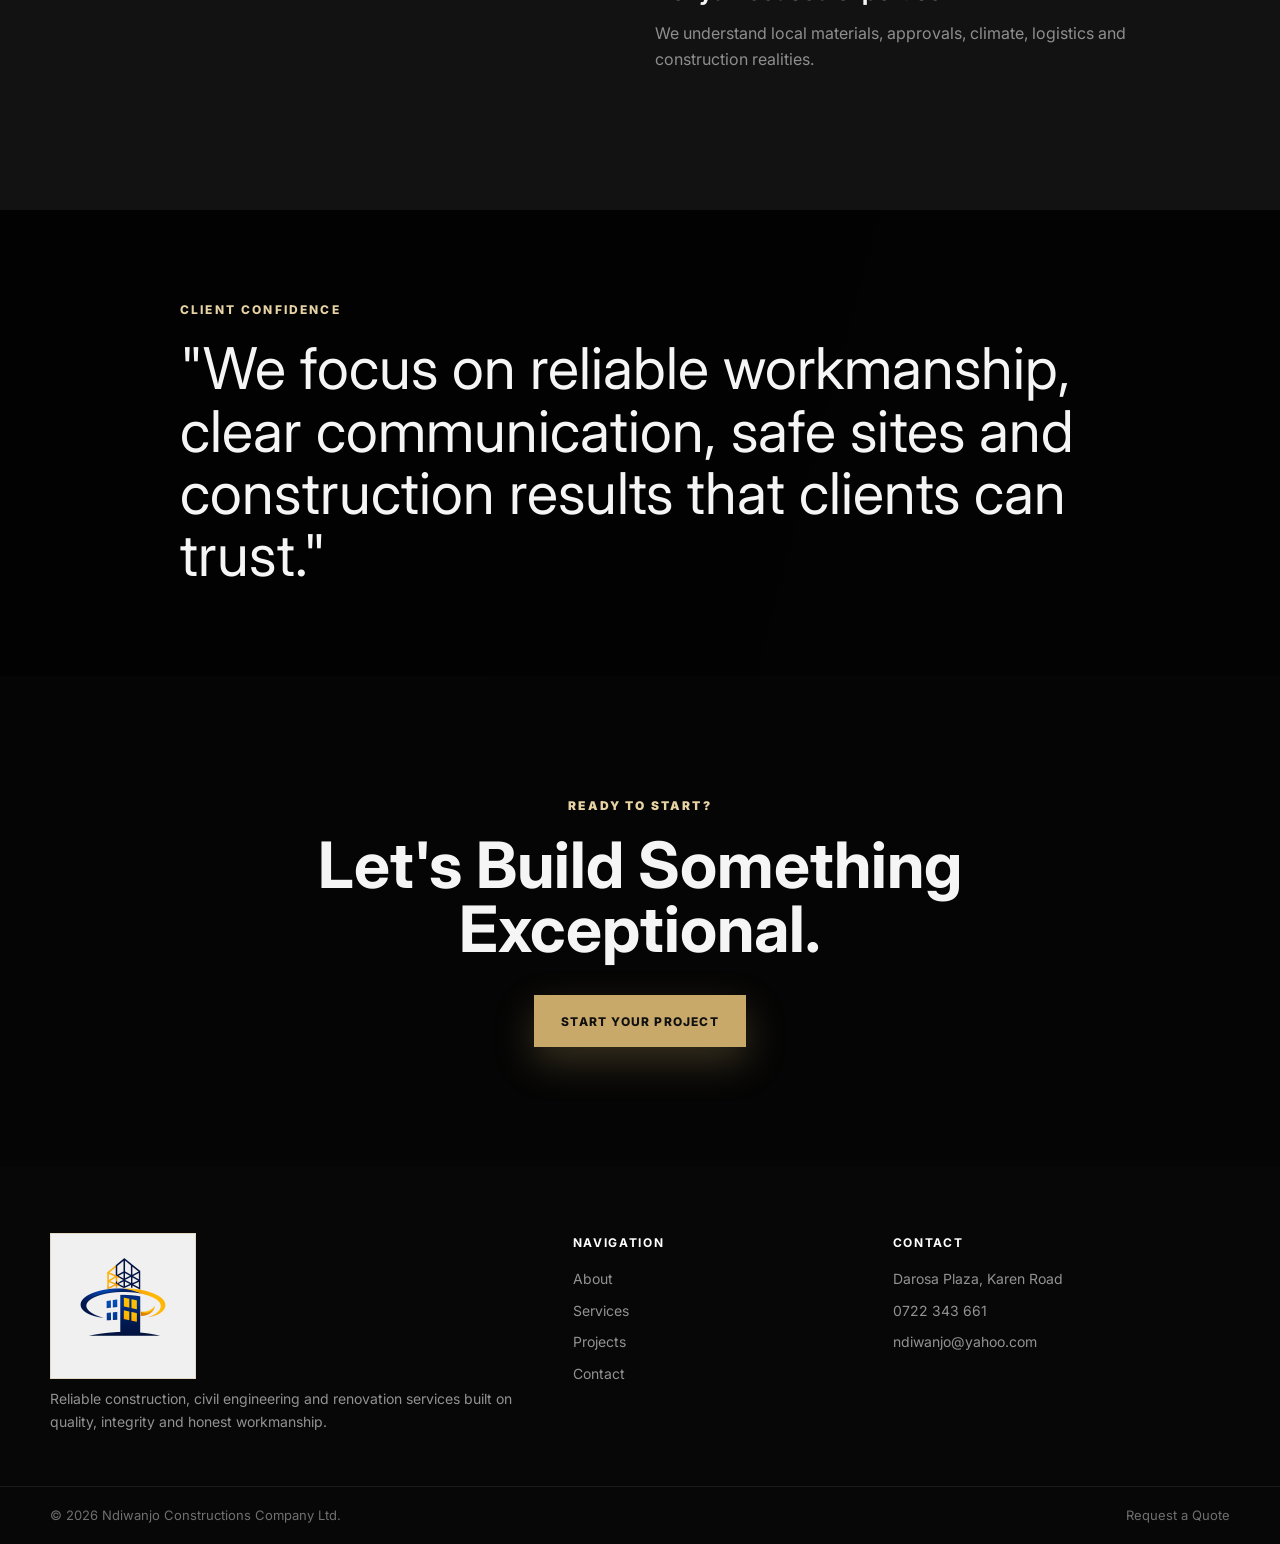
==== commit 052f678f: "supporting line" ====
--- a/index.html
+++ b/index.html
@@ -52,7 +52,7 @@
       <div class="container hero-content">
         <p class="eyebrow reveal">Luxury Residential • Commercial • Civil Engineering</p>
         <h1 class="reveal">Crafting Spaces.Creating Legacies.</h1>
-        <p class="hero-copy reveal">From concept to completion, we deliver trusted solutions in general construction, civil engineering, site planning, renovations, transport, and commercial and residential development—building spaces that stand the test of time.</p>
+        <p class="hero-copy reveal">From concept to completion, we deliver trusted solutions in general construction, civil engineering, site planning, renovations, transport and residential development—building spaces that stand the test of time.</p>
         <div class="hero-actions reveal">
           <a class="btn btn-gold" href="portfolio.html">View Our Projects</a>
           <a class="btn btn-ghost" href="contact.html">Request a Quote</a>
